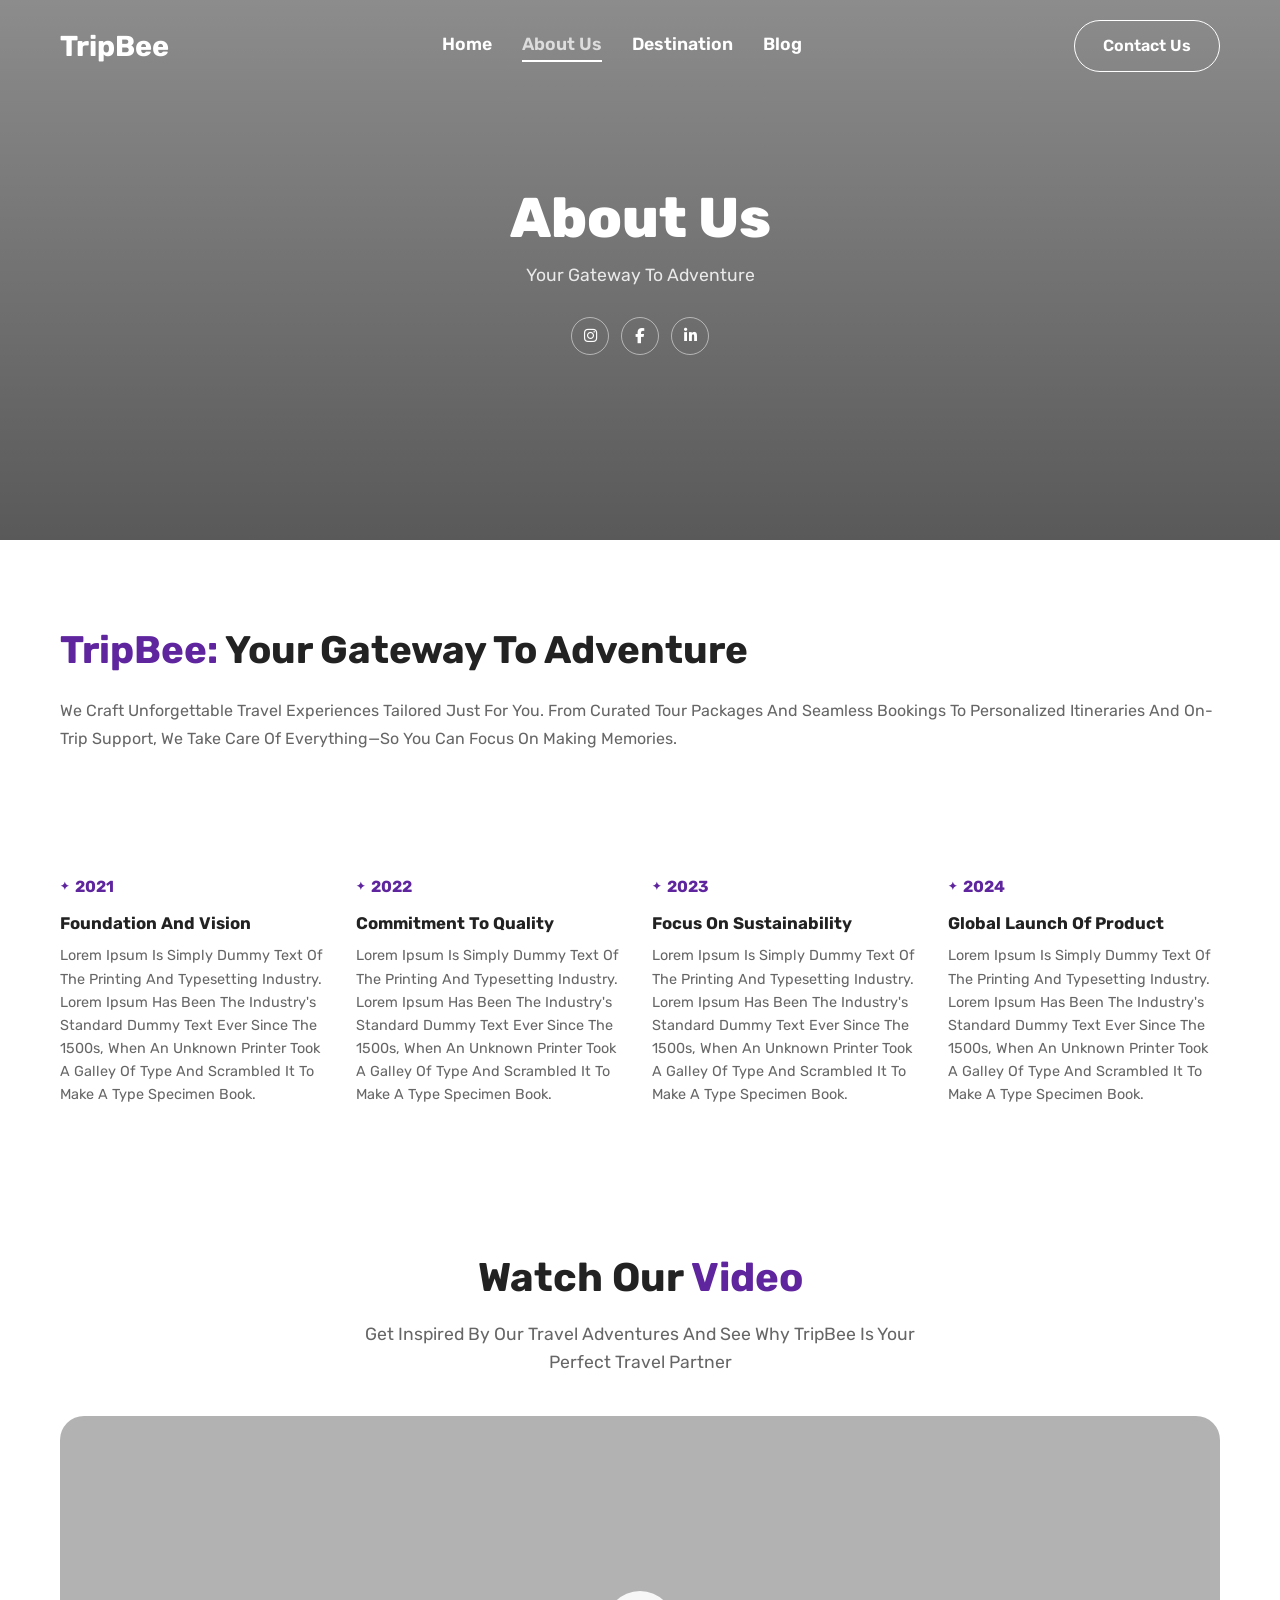
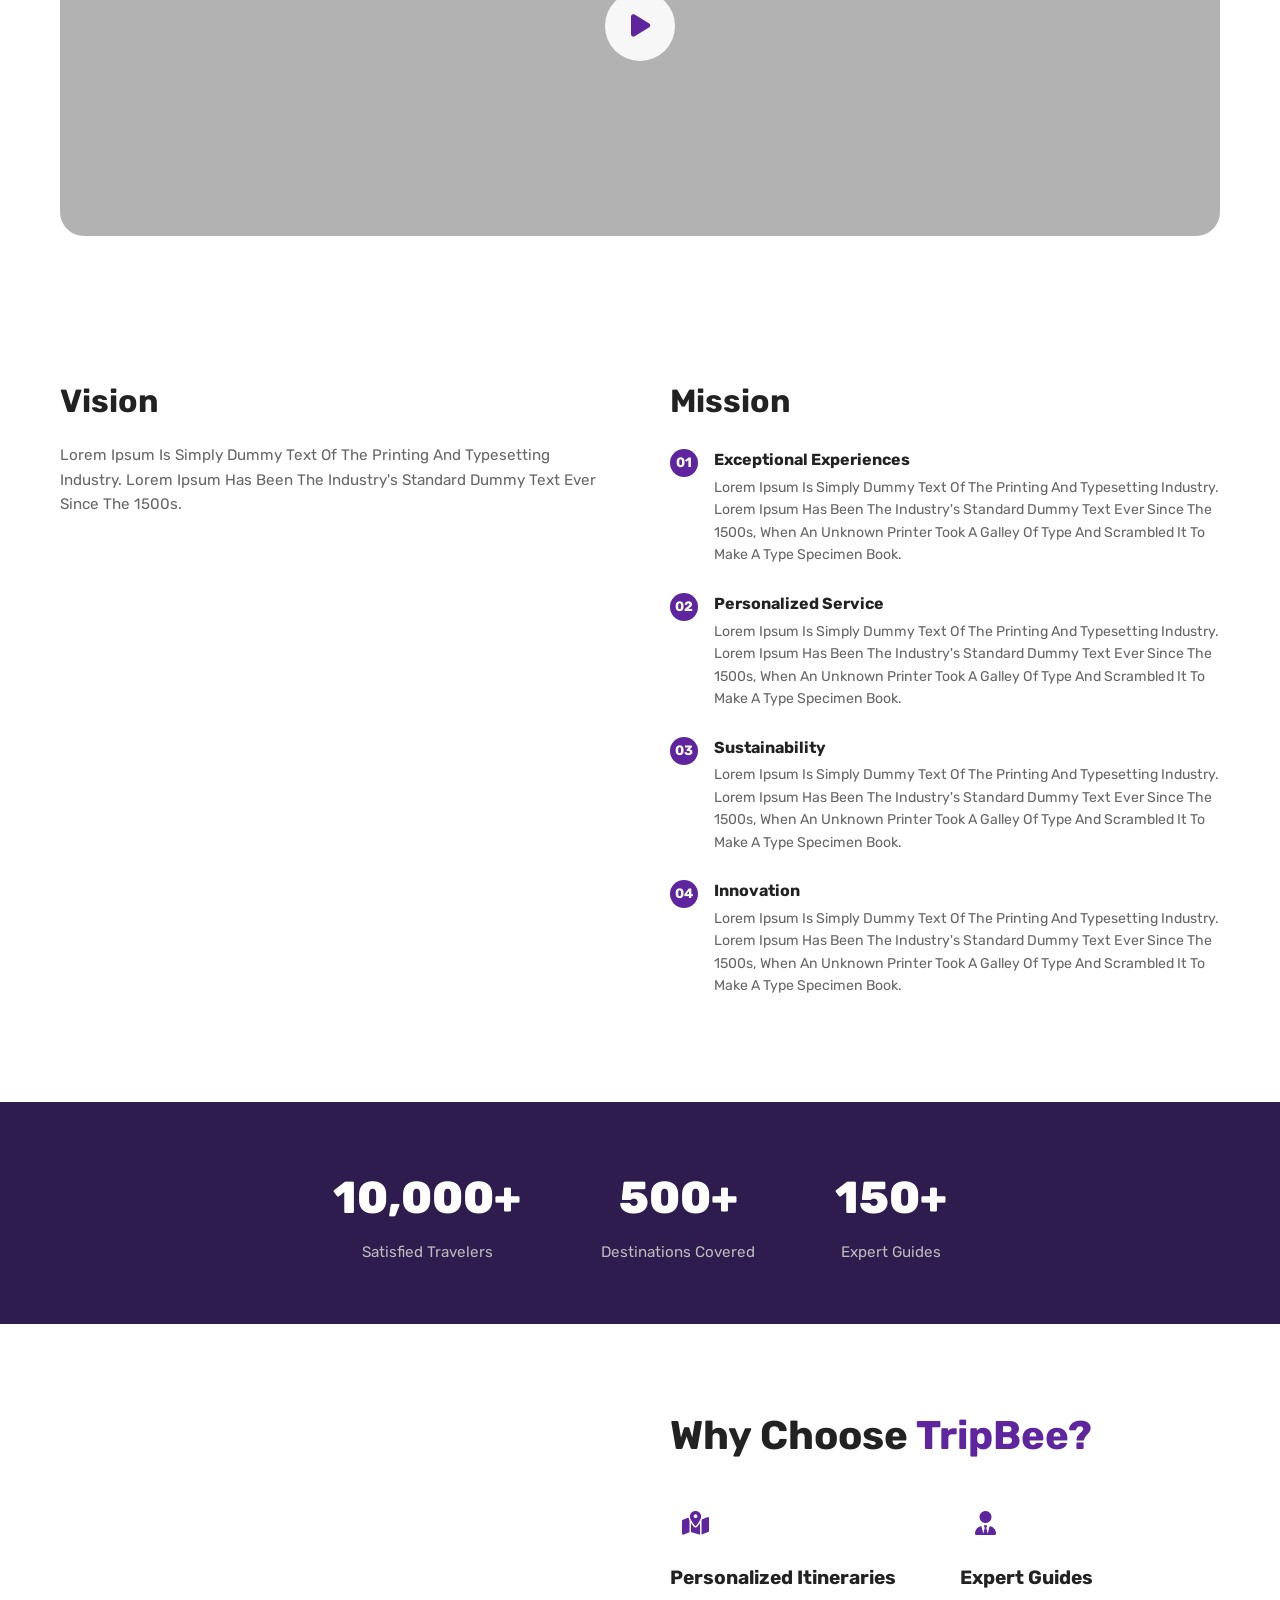
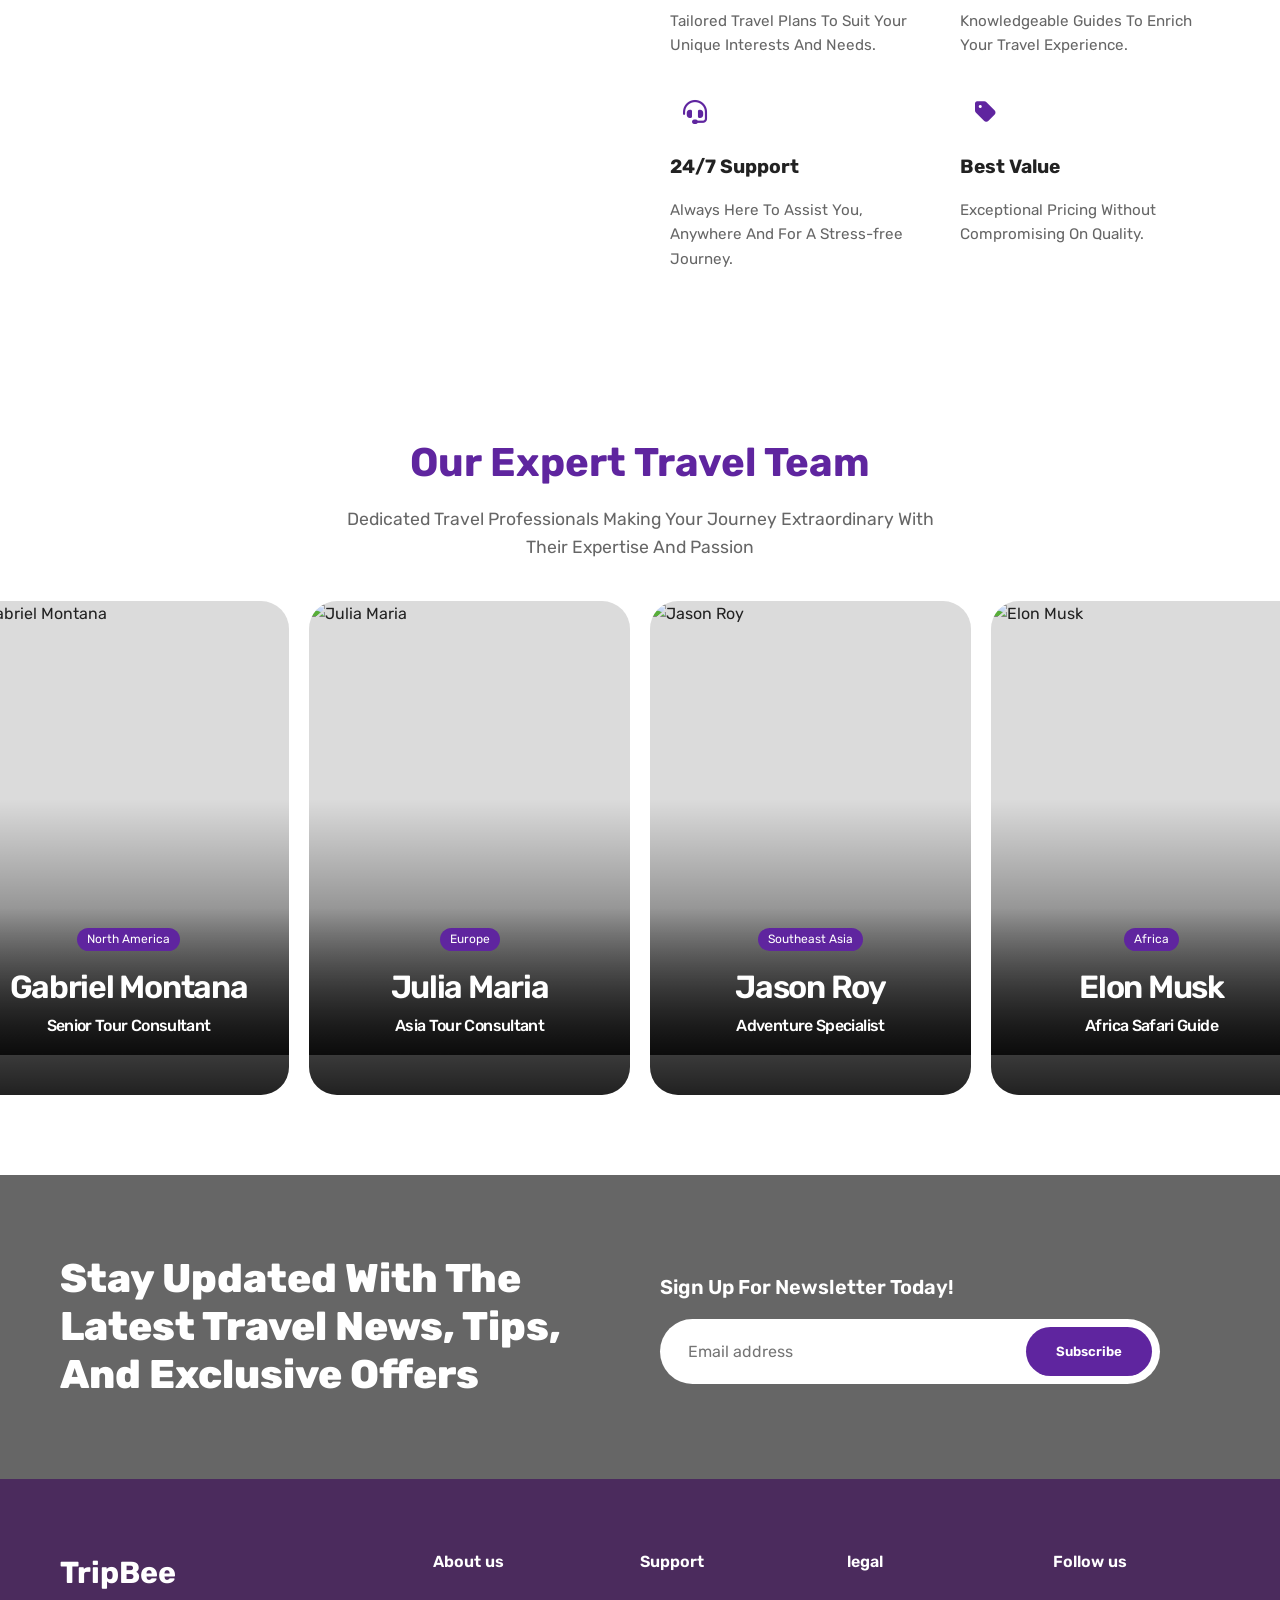
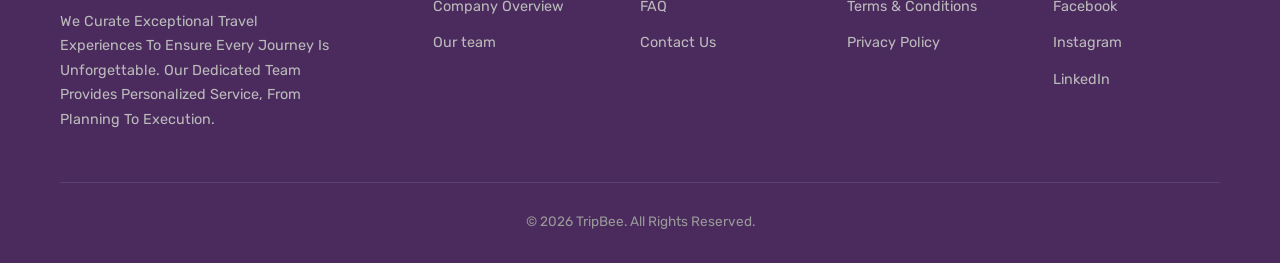
==== About.html @ 68df9c12 "First Commit" ====
<!DOCTYPE html>
<html lang="en">

<head>
    <meta charset="UTF-8" />
    <meta name="viewport" content="width=device-width, initial-scale=1.0" />
    <title>TripBee – About Us</title>
    <link rel="preconnect" href="https://fonts.googleapis.com" />
    <link href="https://fonts.googleapis.com/css2?family=Rubik:wght@300;400;500;600;700;800;900&display=swap"
        rel="stylesheet" />
    <link rel="stylesheet" href="https://cdnjs.cloudflare.com/ajax/libs/font-awesome/6.5.0/css/all.min.css" />
    <link rel="stylesheet" href="style.css" />
</head>

<body class="page-about">

    <!-- HEADER -->
    <header>
        <div class="container">
            <div class="logo">TripBee</div>
            <nav class="nav-links">
                <a href="./index.html">Home</a>
                <a href="./About.html" class="active">About Us</a>
                <a href="#">Destination</a>
                <a href="./Blog.html">Blog</a>
            </nav>
            <a href="#" class="btn btn-outline">Contact Us</a>
        </div>
    </header>

    <!-- HERO -->
    <section class="hero">
        <h1>About Us</h1>
        <p>Your Gateway To Adventure</p>
        <div class="social-icons">
            <div class="social-icon"><i class="fab fa-instagram"></i></div>
            <div class="social-icon"><i class="fab fa-facebook-f"></i></div>
            <div class="social-icon"><i class="fab fa-linkedin-in"></i></div>
        </div>
    </section>

    <!-- GATEWAY / INTRO -->
    <section class="gateway">
        <div class="container">
            <div class="gateway-left">
                <h2><span>TripBee:</span> Your Gateway To Adventure</h2>
                <p>We Craft Unforgettable Travel Experiences Tailored Just For You. From Curated Tour Packages And
                    Seamless Bookings To Personalized Itineraries And On-Trip Support, We Take Care Of Everything—So You
                    Can Focus On Making Memories.</p>
            </div>
        </div>
    </section>

    <!-- TIMELINE -->
    <section class="timeline">
        <div class="container">
            <div class="timeline-grid">
                <div class="timeline-item">
                    <div class="timeline-year">2021</div>
                    <h4>Foundation And Vision</h4>
                    <p>Lorem Ipsum Is Simply Dummy Text Of The Printing And Typesetting Industry. Lorem Ipsum Has Been
                        The Industry's Standard Dummy Text Ever Since The 1500s, When An Unknown Printer Took A Galley
                        Of Type And Scrambled It To Make A Type Specimen Book.</p>
                </div>
                <div class="timeline-item">
                    <div class="timeline-year">2022</div>
                    <h4>Commitment To Quality</h4>
                    <p>Lorem Ipsum Is Simply Dummy Text Of The Printing And Typesetting Industry. Lorem Ipsum Has Been
                        The Industry's Standard Dummy Text Ever Since The 1500s, When An Unknown Printer Took A Galley
                        Of Type And Scrambled It To Make A Type Specimen Book.</p>
                </div>
                <div class="timeline-item">
                    <div class="timeline-year">2023</div>
                    <h4>Focus On Sustainability</h4>
                    <p>Lorem Ipsum Is Simply Dummy Text Of The Printing And Typesetting Industry. Lorem Ipsum Has Been
                        The Industry's Standard Dummy Text Ever Since The 1500s, When An Unknown Printer Took A Galley
                        Of Type And Scrambled It To Make A Type Specimen Book.</p>
                </div>
                <div class="timeline-item">
                    <div class="timeline-year">2024</div>
                    <h4>Global Launch Of Product</h4>
                    <p>Lorem Ipsum Is Simply Dummy Text Of The Printing And Typesetting Industry. Lorem Ipsum Has Been
                        The Industry's Standard Dummy Text Ever Since The 1500s, When An Unknown Printer Took A Galley
                        Of Type And Scrambled It To Make A Type Specimen Book.</p>
                </div>
            </div>
        </div>
    </section>

    <!-- VIDEO -->
    <section class="video-section">
        <div class="container">
            <h2 class="section-title text-center">Watch Our <span>Video</span></h2>
            <p class="section-subtitle text-center">Get Inspired By Our Travel Adventures And See Why TripBee Is Your
                Perfect Travel Partner</p>
            <div class="video-wrapper">
                <div class="video-overlay">
                    <div class="play-btn"><i class="fas fa-play"></i></div>
                </div>
            </div>
        </div>
    </section>

    <!-- VISION & MISSION -->
    <section class="vision-mission">
        <div class="container">
            <div class="vision-col">
                <h2>Vision</h2>
                <p>Lorem Ipsum Is Simply Dummy Text Of The Printing And Typesetting Industry. Lorem Ipsum Has Been The
                    Industry's Standard Dummy Text Ever Since The 1500s.</p>
                <div class="vision-img"></div>
            </div>
            <div class="mission-col">
                <h2>Mission</h2>
                <div class="mission-item">
                    <div class="mission-num">01</div>
                    <div class="mission-text">
                        <h4>Exceptional Experiences</h4>
                        <p>Lorem Ipsum Is Simply Dummy Text Of The Printing And Typesetting Industry. Lorem Ipsum Has
                            Been The Industry's Standard Dummy Text Ever Since The 1500s, When An Unknown Printer Took A
                            Galley Of Type And Scrambled It To Make A Type Specimen Book.</p>
                    </div>
                </div>
                <div class="mission-item">
                    <div class="mission-num">02</div>
                    <div class="mission-text">
                        <h4>Personalized Service</h4>
                        <p>Lorem Ipsum Is Simply Dummy Text Of The Printing And Typesetting Industry. Lorem Ipsum Has
                            Been The Industry's Standard Dummy Text Ever Since The 1500s, When An Unknown Printer Took A
                            Galley Of Type And Scrambled It To Make A Type Specimen Book.</p>
                    </div>
                </div>
                <div class="mission-item">
                    <div class="mission-num">03</div>
                    <div class="mission-text">
                        <h4>Sustainability</h4>
                        <p>Lorem Ipsum Is Simply Dummy Text Of The Printing And Typesetting Industry. Lorem Ipsum Has
                            Been The Industry's Standard Dummy Text Ever Since The 1500s, When An Unknown Printer Took A
                            Galley Of Type And Scrambled It To Make A Type Specimen Book.</p>
                    </div>
                </div>
                <div class="mission-item">
                    <div class="mission-num">04</div>
                    <div class="mission-text">
                        <h4>Innovation</h4>
                        <p>Lorem Ipsum Is Simply Dummy Text Of The Printing And Typesetting Industry. Lorem Ipsum Has
                            Been The Industry's Standard Dummy Text Ever Since The 1500s, When An Unknown Printer Took A
                            Galley Of Type And Scrambled It To Make A Type Specimen Book.</p>
                    </div>
                </div>
            </div>
        </div>
    </section>

    <!-- STATS BANNER -->
    <section class="stats-banner">
        <div class="container">
            <div class="stat-item">
                <h3>10,000+</h3>
                <p>Satisfied Travelers</p>
            </div>
            <div class="stat-item">
                <h3>500+</h3>
                <p>Destinations Covered</p>
            </div>
            <div class="stat-item">
                <h3>150+</h3>
                <p>Expert Guides</p>
            </div>
        </div>
    </section>

    <!-- WHY CHOOSE -->
    <section class="why-choose">
        <div class="container">
            <div class="why-img-wrap">
                <div class="why-img"></div>
            </div>
            <div class="why-content">
                <h2>Why Choose <span>TripBee?</span></h2>
                <div class="features-grid">
                    <div class="feature-item">
                        <div class="feature-icon"><i class="fas fa-map-marked-alt"></i></div>
                        <h3>Personalized Itineraries</h3>
                        <p>Tailored Travel Plans To Suit Your Unique Interests And Needs.</p>
                    </div>
                    <div class="feature-item">
                        <div class="feature-icon"><i class="fas fa-user-tie"></i></div>
                        <h3>Expert Guides</h3>
                        <p>Knowledgeable Guides To Enrich Your Travel Experience.</p>
                    </div>
                    <div class="feature-item">
                        <div class="feature-icon"><i class="fas fa-headset"></i></div>
                        <h3>24/7 Support</h3>
                        <p>Always Here To Assist You, Anywhere And For A Stress-free Journey.</p>
                    </div>
                    <div class="feature-item">
                        <div class="feature-icon"><i class="fas fa-tag"></i></div>
                        <h3>Best Value</h3>
                        <p>Exceptional Pricing Without Compromising On Quality.</p>
                    </div>
                </div>
            </div>
        </div>
    </section>

    <!-- TEAM -->
    <section class="team">
        <div class="container">
            <h2 class="section-title text-center">Our Expert Travel Team</h2>
            <p class="section-subtitle text-center">Dedicated Travel Professionals Making Your Journey Extraordinary
                With Their Expertise And Passion</p>
            <div class="team-grid">
                <div class="team-member">
                    <img src="https://images.unsplash.com/photo-1500648767791-00dcc994a43e?w=400&h=500&fit=crop"
                        alt="Gabriel Montana" />
                    <div class="member-info">
                        <div class="member-tag">North America</div>
                        <h3>Gabriel Montana</h3>
                        <p>Senior Tour Consultant</p>
                    </div>
                </div>
                <div class="team-member">
                    <img src="https://images.unsplash.com/photo-1580489944761-15a19d654956?w=400&h=500&fit=crop"
                        alt="Julia Maria" />
                    <div class="member-info">
                        <div class="member-tag">Europe</div>
                        <h3>Julia Maria</h3>
                        <p>Asia Tour Consultant</p>
                    </div>
                </div>
                <div class="team-member">
                    <img src="https://images.unsplash.com/photo-1507003211169-0a1dd7228f2d?w=400&h=500&fit=crop"
                        alt="Jason Roy" />
                    <div class="member-info">
                        <div class="member-tag">Southeast Asia</div>
                        <h3>Jason Roy</h3>
                        <p>Adventure Specialist</p>
                    </div>
                </div>
                <div class="team-member">
                    <img src="https://images.unsplash.com/photo-1519085360753-af0119f7cbe7?w=400&h=500&fit=crop"
                        alt="Elon Musk" />
                    <div class="member-info">
                        <div class="member-tag">Africa</div>
                        <h3>Elon Musk</h3>
                        <p>Africa Safari Guide</p>
                    </div>
                </div>
            </div>
        </div>
    </section>

    <!-- NEWSLETTER -->
    <section class="newsletter">
        <div class="container">
            <h2>Stay Updated With The Latest Travel News, Tips, And Exclusive Offers</h2>
            <div class="newsletter-right">
                <p>Sign Up For Newsletter Today!</p>
                <div class="newsletter-form">
                    <input type="email" placeholder="Email address" />
                    <button>Subscribe</button>
                </div>
            </div>
        </div>
    </section>

    <!-- FOOTER -->
    <footer>
        <div class="container">
            <div class="footer-grid">
                <div class="footer-brand">
                    <h3>TripBee</h3>
                    <p>We Curate Exceptional Travel Experiences To Ensure Every Journey Is Unforgettable. Our Dedicated
                        Team Provides Personalized Service, From Planning To Execution.</p>
                </div>
                <div class="footer-col">
                    <h4>About us</h4>
                    <ul>
                        <li><a href="#">Company Overview</a></li>
                        <li><a href="#">Our team</a></li>
                    </ul>
                </div>
                <div class="footer-col">
                    <h4>Support</h4>
                    <ul>
                        <li><a href="#">FAQ</a></li>
                        <li><a href="#">Contact Us</a></li>
                    </ul>
                </div>
                <div class="footer-col">
                    <h4>legal</h4>
                    <ul>
                        <li><a href="#">Terms &amp; Conditions</a></li>
                        <li><a href="#">Privacy Policy</a></li>
                    </ul>
                </div>
                <div class="footer-col">
                    <h4>Follow us</h4>
                    <ul>
                        <li><a href="#">Facebook</a></li>
                        <li><a href="#">Instagram</a></li>
                        <li><a href="#">LinkedIn</a></li>
                    </ul>
                </div>
            </div>
            <div class="footer-bottom">
                <p>&copy; 2026 TripBee. All Rights Reserved.</p>
            </div>
        </div>
    </footer>

</body>

</html>
---- style.css ----
@import url('https://fonts.googleapis.com/css2?family=Rubik:wght@300;400;500;600;700;800;900&display=swap');

:root {
  --primary: #5f259f;
  --primary-hover: #4a1c7c;
  --dark-bg: #2d1c4d;
  --text-dark: #222222;
  --text-light: #666666;
  --white: #ffffff;
  --light-gray: #f4f4f4;
  --border-color: #e0e0e0;
  --border-radius-sm: 8px;
  --border-radius-md: 16px;
  --border-radius-lg: 24px;
}

* {
  margin: 0;
  padding: 0;
  box-sizing: border-box;
  font-family: 'Rubik', sans-serif;
}

body {
  color: var(--text-dark);
  line-height: 1.6;
  overflow-x: hidden;
}

a {
  text-decoration: none;
  color: inherit;
}

ul {
  list-style: none;
}

/* ── UTILITIES ── */
.container {
  max-width: 1200px;
  margin: 0 auto;
  padding: 0 20px;
}

.text-center {
  text-align: center;
}

.text-left {
  text-align: left;
}

.section-title {
  font-size: 2.5rem;
  font-weight: 700;
  margin-bottom: 10px;
  color: var(--primary);
}

.section-title span {
  color: var(--primary);
}

.section-subtitle {
  color: var(--text-light);
  max-width: 600px;
  margin: 0 auto 40px auto;
  font-size: 1.1rem;
}

.btn {
  display: inline-block;
  padding: 12px 28px;
  border-radius: 30px;
  font-weight: 600;
  cursor: pointer;
  transition: all 0.3s ease;
  border: none;
  font-size: 1rem;
}

.btn-primary {
  background-color: var(--primary);
  color: var(--white);
}

.btn-primary:hover {
  background-color: var(--primary-hover);
}

.btn-outline {
  background-color: transparent;
  color: var(--white);
  border: 1px solid var(--white);
}

.btn-outline:hover {
  background-color: var(--white);
  color: var(--text-dark);
}

.btn-outline-primary {
  background-color: transparent;
  color: var(--primary);
  border: 1px solid var(--primary);
}

.btn-outline-primary:hover {
  background-color: var(--primary);
  color: var(--white);
}

/* ── HEADER & NAV ── */
header {
  position: absolute;
  top: 0;
  left: 0;
  width: 100%;
  z-index: 100;
  padding: 20px 0;
}

header .container {
  display: flex;
  justify-content: space-between;
  align-items: center;
}

.logo {
  font-size: 1.8rem;
  font-weight: 700;
  color: var(--white);
}

.nav-links {
  display: flex;
  gap: 30px;
}

.nav-links a {
  color: var(--white);
  font-weight: 600;
  font-size: 1.1rem;
  transition: color 0.3s;
}

.nav-links a:hover,
.nav-links a.active {
  color: #ddd;
}

.nav-links a.active {
  border-bottom: 2px solid var(--white);
  padding-bottom: 2px;
}

.mobile-menu-btn {
  display: none;
  color: var(--white);
  font-size: 1.5rem;
  background: none;
  border: none;
  cursor: pointer;
}

/* ── HERO (shared base) ── */
.hero {
  height: 100vh;
  min-height: 600px;
  background: linear-gradient(rgba(0, 0, 0, 0.4), rgba(0, 0, 0, 0.6)), url('assets/images/home/1.png') center/cover no-repeat;
  display: flex;
  flex-direction: column;
  justify-content: center;
  align-items: center;
  text-align: center;
  color: var(--white);
  padding: 0 20px;
}

.hero h1 {
  font-size: 4rem;
  font-weight: 800;
  margin-bottom: 20px;
  line-height: 1.2;
  max-width: 800px;
  text-transform: capitalize;
}

.hero p {
  font-size: 1.2rem;
  margin-bottom: 40px;
  max-width: 700px;
  opacity: 0.9;
}

/* Hero – About page override */
body.page-about .hero {
  height: 60vh;
  min-height: 420px;
  background: linear-gradient(rgba(0, 0, 0, .45), rgba(0, 0, 0, .65)),
    url('https://images.unsplash.com/photo-1506905925346-21bda4d32df4?w=1600') center/cover no-repeat;
}

body.page-about .hero h1 {
  font-size: 3.5rem;
  margin-bottom: 8px;
}

body.page-about .hero p {
  font-size: 1.1rem;
  opacity: .85;
  margin-bottom: 28px;
}

/* Hero – Blog page override */
body.page-blog .hero {
  height: 55vh;
  min-height: 380px;
  background: linear-gradient(rgba(0, 0, 0, .35), rgba(0, 0, 0, .55)),
    url('https://images.unsplash.com/photo-1501854140801-50d01698950b?w=1600') center/cover no-repeat;
}

body.page-blog .hero h1 {
  font-size: 3.2rem;
  margin-bottom: 14px;
  max-width: 700px;
}

/* ── SEARCH BAR (index) ── */
.search-bar {
  background: var(--white);
  padding: 10px;
  border-radius: 50px;
  display: flex;
  align-items: center;
  width: 100%;
  max-width: 700px;
  box-shadow: 0 10px 30px rgba(0, 0, 0, 0.2);
}

.search-input {
  flex: 1;
  border: none;
  padding: 15px 20px;
  font-size: 1.1rem;
  border-radius: 50px;
  outline: none;
  color: var(--text-dark);
}

.search-input::placeholder {
  color: #999;
}

.search-btn {
  background-color: var(--white);
  color: var(--primary);
  border: none;
  padding: 15px 30px;
  border-radius: 50px;
  font-size: 1.1rem;
  font-weight: 600;
  cursor: pointer;
  transition: background 0.3s;
}

.search-btn:hover {
  background-color: var(--primary-hover);
}

/* ── SOCIAL ICONS ── */
.social-icons {
  margin-top: 50px;
  display: flex;
  gap: 15px;
  align-items: center;
  justify-content: center;
}

body.page-about .social-icons {
  margin-top: 0;
  gap: 12px;
}

.social-icon {
  width: 40px;
  height: 40px;
  border-radius: 50%;
  border: 1px solid rgba(255, 255, 255, 0.5);
  display: flex;
  align-items: center;
  justify-content: center;
  color: var(--white);
  transition: all 0.3s;
  cursor: pointer;
}

body.page-about .social-icon {
  width: 38px;
  height: 38px;
  font-size: .95rem;
}

.social-icon:hover {
  background: var(--white);
  color: var(--text-dark);
}

/* ── HERO BREADCRUMB (blog) ── */
.hero-breadcrumb {
  display: flex;
  gap: 8px;
  align-items: center;
  font-size: .95rem;
  opacity: .85;
}

.hero-breadcrumb span {
  opacity: .6;
}

/* ── INTRO SECTION (index) ── */
.intro {
  padding: 80px 0;
}

.intro .container {
  display: flex;
  align-items: center;
  gap: 60px;
}

.intro-content {
  flex: 1;
}

.intro-content h2 {
  font-size: 2.8rem;
  line-height: 1.2;
  margin-bottom: 20px;
  color: var(--text-dark);
}

.intro-content h2 span {
  color: var(--primary);
}

.intro-content p {
  color: var(--text-light);
  margin-bottom: 40px;
  font-size: 1.1rem;
}

.stats {
  display: flex;
  gap: 40px;
}

.intro-images {
  flex: 1;
  display: grid;
  grid-template-columns: 1fr 1fr;
  grid-template-rows: auto auto;
  gap: 20px;
}

.img-large {
  grid-column: 1 / -1;
  height: 250px;
  border-radius: var(--border-radius-md);
  object-fit: cover;
  width: 100%;
}

.img-small {
  height: 150px;
  border-radius: var(--border-radius-md);
  object-fit: cover;
  width: 100%;
}

/* ── GATEWAY / INTRO (about) ── */
.gateway {
  padding: 80px 0;
}

.gateway .container {
  display: flex;
  align-items: flex-start;
  gap: 60px;
}

.gateway-left {
  flex: 1;
}

.gateway-left h2 {
  font-size: 2.4rem;
  font-weight: 700;
  margin-bottom: 16px;
  color: var(--text-dark);
}

.gateway-left h2 span {
  color: var(--primary);
}

.gateway-left p {
  color: var(--text-light);
  font-size: 1rem;
  line-height: 1.7;
}

/* ── TIMELINE (about) ── */
.timeline {
  padding: 40px 0 80px;
}

.timeline-grid {
  display: grid;
  grid-template-columns: repeat(4, 1fr);
  gap: 24px;
  margin-top: 0;
}

.timeline-item {
  position: relative;
}

.timeline-year {
  display: inline-flex;
  align-items: center;
  gap: 6px;
  color: var(--primary);
  font-weight: 700;
  font-size: 1rem;
  margin-bottom: 10px;
}

.timeline-year::before {
  content: '✦';
  font-size: .7rem;
}

.timeline-item h4 {
  font-size: 1.05rem;
  font-weight: 700;
  margin-bottom: 8px;
  color: var(--text-dark);
}

.timeline-item p {
  font-size: .9rem;
  color: var(--text-light);
  line-height: 1.6;
}

/* ── VIDEO SECTION (about) ── */
.video-section {
  padding: 60px 0;
  background: var(--white);
}

.video-section .section-title {
  color: var(--text-dark);
  text-align: center;
}

.video-section .section-title span {
  color: var(--primary);
}

.video-wrapper {
  position: relative;
  margin-top: 30px;
  border-radius: var(--border-radius-lg);
  overflow: hidden;
  height: 420px;
  background: url('https://images.unsplash.com/photo-1501854140801-50d01698950b?w=1400') center/cover no-repeat;
}

.video-overlay {
  position: absolute;
  inset: 0;
  background: rgba(0, 0, 0, .3);
  display: flex;
  align-items: center;
  justify-content: center;
}

.play-btn {
  width: 70px;
  height: 70px;
  border-radius: 50%;
  background: rgba(255, 255, 255, .9);
  display: flex;
  align-items: center;
  justify-content: center;
  font-size: 1.6rem;
  color: var(--primary);
  cursor: pointer;
  transition: transform .3s;
}

.play-btn:hover {
  transform: scale(1.1);
}

/* ── VISION & MISSION (about) ── */
.vision-mission {
  padding: 80px 0;
}

.vision-mission .container {
  display: flex;
  gap: 60px;
  align-items: flex-start;
}

.vision-col {
  flex: 1;
}

.vision-col h2 {
  font-size: 2rem;
  font-weight: 700;
  margin-bottom: 16px;
  color: var(--text-dark);
}

.vision-col p {
  color: var(--text-light);
  font-size: .95rem;
  margin-bottom: 30px;
}

.vision-img {
  width: 100%;
  height: 280px;
  object-fit: cover;
  border-radius: var(--border-radius-md);
  background: url('https://images.unsplash.com/photo-1464822759023-fed622ff2c3b?w=800') center/cover;
}

.mission-col {
  flex: 1;
}

.mission-col h2 {
  font-size: 2rem;
  font-weight: 700;
  margin-bottom: 20px;
  color: var(--text-dark);
}

.mission-item {
  display: flex;
  gap: 16px;
  margin-bottom: 24px;
  align-items: flex-start;
}

.mission-num {
  min-width: 28px;
  height: 28px;
  border-radius: 50%;
  background: var(--primary);
  color: var(--white);
  font-size: .85rem;
  font-weight: 700;
  display: flex;
  align-items: center;
  justify-content: center;
  margin-top: 2px;
}

.mission-text h4 {
  font-size: 1rem;
  font-weight: 700;
  margin-bottom: 4px;
  color: var(--text-dark);
}

.mission-text p {
  font-size: .88rem;
  color: var(--text-light);
  line-height: 1.6;
}

/* ── STATS BANNER (about) ── */
.stats-banner {
  background: var(--dark-bg);
  padding: 60px 0;
}

.stats-banner .container {
  display: flex;
  justify-content: center;
  gap: 80px;
}

.stats-banner .stat-item {
  text-align: center;
}

.stats-banner .stat-item h3 {
  font-size: 2.8rem;
  font-weight: 800;
  color: var(--white);
  margin-bottom: 6px;
}

.stats-banner .stat-item p {
  color: #bbb;
  font-size: .95rem;
}

/* ── STAT ITEM (index intro) ── */
.stat-item h3 {
  font-size: 2.2rem;
  font-weight: 800;
  color: var(--text-dark);
  margin-bottom: 5px;
}

.stat-item p {
  color: var(--text-light);
  font-size: 0.95rem;
  margin: 0;
}

/* ── DIVERSE TOURS CAROUSEL (index) ── */
.diverse-tours {
  padding: 80px 0;
  background-color: var(--white);
}

.tours-header {
  text-align: center;
  margin-bottom: 40px;
  position: relative;
}

.carousel-controls {
  display: flex;
  justify-content: center;
  gap: 15px;
  margin-bottom: 40px;
}

.control-btn {
  width: 75px;
  height: 46px;
  border-radius: 30px;
  border: 1px solid var(--primary);
  background: transparent;
  color: var(--primary);
  display: flex;
  align-items: center;
  justify-content: center;
  cursor: pointer;
  transition: all 0.3s;
  font-size: 1.1rem;
}

.control-btn.active,
.control-btn:hover {
  background: rgba(95, 37, 159, 0.9);
  border-color: rgba(95, 37, 159, 0.9);
  color: var(--white);
}

.tours-grid {
  display: grid;
  grid-template-columns: repeat(4, 1fr);
  gap: 20px;
}

.tour-card-tall {
  position: relative;
  height: 420px;
  border-radius: 24px;
  overflow: hidden;
  cursor: pointer;
  transition: transform 0.4s ease, box-shadow 0.4s ease;
}

.tour-card-tall:hover {
  transform: translateY(-8px);
  box-shadow: 0 16px 32px rgba(0, 0, 0, 0.15);
}

.tour-card-tall>img {
  width: 100%;
  height: 100%;
  object-fit: cover;
  transition: transform 0.6s ease;
}

.tour-card-tall:hover>img {
  transform: scale(1.06);
}

.tour-card-overlay {
  position: absolute;
  bottom: 0;
  left: 0;
  width: 100%;
  padding: 60px 20px 25px;
  background: linear-gradient(transparent, rgba(0, 0, 0, 0.85));
  color: var(--white);
  text-align: center;
  display: flex;
  flex-direction: column;
  align-items: center;
}

.tour-card-overlay h3 {
  font-size: 2rem;
  font-weight: 700;
  margin-bottom: 5px;
  letter-spacing: -0.5px;
}

.tour-country {
  font-size: 0.95rem;
  color: #ebebeb;
  margin-bottom: 12px;
  display: flex;
  align-items: center;
  justify-content: center;
  gap: 8px;
}

.flag-icon {
  width: 24px;
  height: 24px;
  border-radius: 50%;
  object-fit: cover;
}

.tour-stats {
  font-size: 0.85rem;
  color: #ffffff;
  font-weight: 500;
}

.tour-btn {
  background: var(--white);
  color: var(--primary);
  border: none;
  padding: 10px 24px;
  border-radius: 30px;
  font-size: 0.9rem;
  font-weight: 700;
  cursor: pointer;
  transition: 0.3s;
  box-shadow: 0 4px 10px rgba(0, 0, 0, 0.2);
}

.tour-btn:hover {
  background: #f8f8f8;
  transform: translateY(-2px);
}

/* ── WHY CHOOSE ── */
.why-choose {
  padding: 80px 0;
}

.why-choose .container {
  display: flex;
  align-items: center;
  gap: 60px;
}

.why-img-wrap {
  flex: 1;
}

.why-img {
  flex: 1;
  width: 55%;
  height: 450px;
  border-radius: var(--border-radius-lg);
  object-fit: cover;
  display: block;
}

body.page-about .why-img {
  height: 460px;
  background: url('https://images.unsplash.com/photo-1506905925346-21bda4d32df4?w=800') center/cover;
}

.why-content {
  flex: 1;
}

.why-content h2 {
  font-size: 2.5rem;
  font-weight: 700;
  margin-bottom: 30px;
}

.why-content h2 span {
  color: var(--primary);
}

.features-grid {
  display: grid;
  grid-template-columns: 1fr 1fr;
  gap: 30px;
}

.feature-item {
  display: flex;
  flex-direction: column;
  gap: 15px;
}

.feature-icon {
  width: 50px;
  height: 50px;
  background-color: rgba(250, 250, 250, 0.1);
  color: var(--primary);
  border-radius: 12px;
  display: flex;
  align-items: center;
  justify-content: center;
  font-size: 1.5rem;
}

.feature-item h3 {
  font-size: 1.2rem;
  color: var(--text-dark);
}

.feature-item p {
  color: var(--text-light);
  font-size: 0.95rem;
}

/* ── POPULAR TOURS (index) ── */
.popular-bg {
  padding: 80px 0;
  background-color: var(--white);
}

.popular-bg .section-header {
  text-align: center;
  margin-bottom: 40px;
}

.popular-grid {
  display: grid;
  grid-template-columns: repeat(3, 1fr);
  gap: 30px;
  margin-top: 40px;
  max-width: 1200px;
  margin-left: auto;
  margin-right: auto;
  padding: 0 20px;
}

.popular-card {
  display: flex;
  flex-direction: column;
}

.popular-card img {
  height: 380px;
  width: 100%;
  object-fit: cover;
  border-radius: var(--border-radius-lg);
  margin-bottom: 20px;
}

.popular-info {
  display: flex;
  justify-content: space-between;
  align-items: flex-start;
  padding: 0 5px;
}

.popular-info-left {
  display: flex;
  flex-direction: column;
  gap: 6px;
  font-family: 'Manrope', sans-serif;
  font-style: normal;
}

.popular-name {

  font-weight: 300;
  font-size: 32px;
  line-height: 36px;
  display: flex;
  align-items: center;
  letter-spacing: -0.04em;
  text-transform: capitalize;
  color: #1C232D;
}

.popular-name strong {
  font-weight: 700;
}

.popular-meta {
  font-size: 1rem;
  color: #798897;
  margin-top: 5px;
}

.popular-info-right {
  display: flex;
  flex-direction: column;
  align-items: flex-end;
  gap: 2px;
}

.popular-from {
  font-size: 0.95rem;
  color: #798897;
}

.popular-price-amount {
  font-family: 'Manrope', sans-serif;
  font-size: 1.7rem;
  font-weight: 700;
  color: #1C232D;
  letter-spacing: -0.02em;
}

.text-right {
  text-align: right;
}

/* ── TEAM ── */
.team {
  padding: 80px 0;
  background: var(--white);
}

.team-grid {
  display: grid;
  grid-template-columns: repeat(4, 1fr);
  gap: 25px;
  margin-top: 40px;
}

.team-member {
  position: relative;
  border-radius: var(--border-radius-md);
  overflow: hidden;
  height: 350px;
}

.team-member img {
  width: 100%;
  height: 100%;
  object-fit: cover;
  display: block;
}

.member-info {
  position: absolute;
  bottom: 0;
  left: 0;
  width: 100%;
  padding: 20px;
  background: linear-gradient(transparent, rgba(0, 0, 0, 0.8));
  color: var(--white);
  text-align: center;
}

.member-info h3 {
  font-size: 1.2rem;
  margin-bottom: 5px;
}

.member-info p {
  color: #ccc;
  font-size: 0.9rem;
}

.member-tag {
  display: inline-block;
  background: var(--primary);
  color: var(--white);
  font-size: .75rem;
  padding: 2px 10px;
  border-radius: 20px;
  margin-bottom: 6px;
}

/* ── CTA BANNER (index) ── */
.cta-banner {
  background-color: #4B2B5D;
  padding: 80px 0;
  position: relative;
  overflow: hidden;
}

.cta-banner::before {
  content: '';
  position: absolute;
  top: 0;
  left: 0;
  width: 100%;
  height: 100%;
  background: url('https://upload.wikimedia.org/wikipedia/commons/8/80/World_map_-_low_resolution.svg') center/cover no-repeat;
  opacity: 8%;
}

.cta-content {
  position: relative;
  z-index: 1;
  text-align: center;
  color: var(--white);
  max-width: 700px;
  margin: 0 auto;
}

.cta-content h2 {
  font-size: 3rem;
  line-height: 1.2;
  margin-bottom: 20px;
}

.cta-content p {
  font-size: 1.1rem;
  margin-bottom: 30px;
  color: #ccc;
}

/* ── FAQ & CONTACT (index) ── */
.faq-contact {
  padding: 80px 0;
  background-color: #ffffff;
}

.faq-header {
  margin-bottom: 50px;
}

.faq-title {
  color: var(--primary);
  font-family: inherit;
  font-weight: 700;
  font-size: 32px;
  margin-bottom: 10px;
}

.faq-subtitle {
  color: #798897;
  font-size: 1rem;
}

.faq-contact .container {
  display: flex;
  gap: 60px;
  align-items: flex-start;
}

.faq-section {
  flex: 1.2;
}

.faq-list {
  display: flex;
  flex-direction: column;
  gap: 15px;
}

.faq-item {
  border: 1px solid #f0f0f0;
  border-radius: 12px;
  padding: 20px 25px;
  background: #ffffff;
  box-shadow: 0 4px 15px rgba(0, 0, 0, 0.02);
  transition: all 0.3s ease;
}

.faq-item.active {
  border: 1px solid var(--primary);
}

.faq-question {
  display: flex;
  justify-content: space-between;
  align-items: center;
  font-weight: 700;
  font-size: 1rem;
  color: var(--text-dark);
  cursor: pointer;
}

.faq-answer {
  margin-top: 15px;
  color: #798897;
  font-size: 0.95rem;
  line-height: 1.5;
}

.contact-section {
  flex: 0.8;
  background: var(--white);
  padding: 40px;
  border-radius: 12px;
  border: 1px solid var(--primary);
}

.contact-section h3 {
  margin-bottom: 30px;
  font-size: 1.4rem;
  text-align: center;
  font-weight: 700;
  color: var(--text-dark);
}

.form-group {
  margin-bottom: 20px;
}

.form-group label {
  display: block;
  font-size: 0.85rem;
  font-weight: 700;
  color: var(--text-dark);
  margin-bottom: 8px;
}

.form-group label .required {
  color: #E22A2A;
}

.form-group input,
.form-group textarea {
  width: 100%;
  padding: 12px 15px;
  border: 1px solid #e0e0e0;
  border-radius: 6px;
  font-size: 1rem;
  outline: none;
  font-family: inherit;
  transition: border-color 0.3s;
}

.form-group input:focus,
.form-group textarea:focus {
  border-color: var(--primary);
}

.form-group textarea {
  height: 100px;
  resize: vertical;
}

.form-submit {
  text-align: center;
  margin-top: 30px;
}

.btn-submit-outlined {
  background-color: transparent;
  color: var(--primary);
  border: 1px solid var(--primary);
  border-radius: 50px;
  padding: 10px 30px;
  font-size: 1rem;
  font-weight: 600;
  cursor: pointer;
  transition: 0.3s;
  display: inline-flex;
  align-items: center;
  gap: 8px;
}

.btn-submit-outlined:hover {
  background-color: rgba(95, 37, 159, 0.05);
}

/* ── EXPERT TEAM ── */
.team-grid {
  display: flex;
  justify-content: center;
  gap: 20px;
  flex-wrap: nowrap;
  margin-top: 40px;
}

.team-member {
  position: relative;
  width: 321px;
  height: 494px;
  background: #DBDBDB;
  border-radius: 28px;
  overflow: hidden;
  transition: transform 0.3s ease;
  flex-shrink: 0;
}

.team-member:hover {
  transform: translateY(-5px);
}

.team-member img {
  position: absolute;
  width: 100%;
  height: 100%;
  object-fit: cover;
}

/* Gradient overlay so text is readable */
.team-member::after {
  content: "";
  position: absolute;
  bottom: 0;
  left: 0;
  width: 100%;
  height: 60%;
  background: linear-gradient(to top, rgba(0, 0, 0, 0.85), transparent);
  z-index: 1;
}

.team-member .member-info {
  display: flex;
  flex-direction: column;
  justify-content: center;
  align-items: center;
  gap: 12px;
  position: absolute;
  width: 100%;
  bottom: 40px;
  z-index: 2;
}

.team-member h3 {
  font-family: 'Rubik', sans-serif;
  font-style: normal;
  font-weight: 600;
  font-size: 32px;
  line-height: 36px;
  text-align: center;
  letter-spacing: -0.04em;
  text-transform: capitalize;
  color: #FFFFFF;
  margin: 0;
}

.team-member p {
  font-family: 'Rubik', sans-serif;
  font-style: normal;
  font-weight: 500;
  font-size: 16px;
  line-height: 18px;
  text-align: center;
  letter-spacing: -0.04em;
  text-transform: capitalize;
  color: #FFFFFF;
  margin: 0;
}

.member-tags {
  display: flex;
  flex-direction: row;
  align-items: flex-start;
  gap: 10px;
  margin-top: 5px;
}

.member-tags span {
  display: flex;
  flex-direction: row;
  justify-content: center;
  align-items: center;
  padding: 8px 12px;
  background: #00000047;
  border-radius: 136px;
  font-family: 'Rubik', sans-serif;
  font-style: normal;
  font-weight: 500;
  font-size: 12px;
  line-height: 16px;
  letter-spacing: -0.04em;
  text-transform: capitalize;
  color: #FFFFFF;
}

/* ── BLOG GRID SECTION (blog) ── */
.blog-section {
  padding: 80px 0;
  background: var(--white);
}

.blog-grid {
  display: grid;
  grid-template-columns: repeat(3, 1fr);
  gap: 30px;
  margin-bottom: 40px;
}

.blog-card {
  background: var(--white);
  border-radius: var(--border-radius-md);
  overflow: hidden;
  box-shadow: 0 2px 12px rgba(0, 0, 0, .07);
  transition: transform .3s, box-shadow .3s;
}

.blog-card:hover {
  transform: translateY(-6px);
  box-shadow: 0 12px 30px rgba(0, 0, 0, .12);
}

.blog-img-wrap {
  position: relative;
  height: 220px;
  overflow: hidden;
}

.blog-img-wrap img {
  width: 100%;
  height: 100%;
  object-fit: cover;
  display: block;
  transition: transform .4s;
}

.blog-card:hover .blog-img-wrap img {
  transform: scale(1.05);
}

.blog-tags {
  position: absolute;
  top: 12px;
  left: 12px;
  display: flex;
  gap: 6px;
}

.tag {
  background: rgba(255, 255, 255, .9);
  color: var(--text-dark);
  font-size: .72rem;
  font-weight: 600;
  padding: 3px 10px;
  border-radius: 20px;
}

.tag.purple {
  background: var(--primary);
  color: var(--white);
}

.blog-bookmark {
  position: absolute;
  top: 12px;
  right: 12px;
  width: 32px;
  height: 32px;
  border-radius: 50%;
  background: rgba(255, 255, 255, .9);
  display: flex;
  align-items: center;
  justify-content: center;
  font-size: 1rem;
  color: var(--text-dark);
  cursor: pointer;
}

.blog-body {
  padding: 18px 18px 20px;
}

.blog-title {
  font-size: 1.15rem;
  font-weight: 700;
  margin-bottom: 10px;
  line-height: 1.3;
}

.blog-meta {
  display: flex;
  align-items: center;
  gap: 14px;
  margin-bottom: 12px;
  flex-wrap: wrap;
}

.blog-author {
  display: flex;
  align-items: center;
  gap: 6px;
  font-size: .82rem;
  font-weight: 600;
}

.author-avatar {
  width: 26px;
  height: 26px;
  border-radius: 50%;
  object-fit: cover;
}

.blog-date {
  font-size: .8rem;
  color: var(--text-light);
  display: flex;
  align-items: center;
  gap: 4px;
}

.blog-shares {
  font-size: .8rem;
  color: var(--text-light);
  display: flex;
  align-items: center;
  gap: 4px;
  margin-left: auto;
}

.blog-excerpt {
  font-size: .88rem;
  color: var(--text-light);
  line-height: 1.65;
  margin-bottom: 14px;
}

.view-post {
  display: inline-flex;
  align-items: center;
  gap: 6px;
  font-size: .9rem;
  font-weight: 700;
  color: var(--text-dark);
  border-bottom: 2px solid var(--text-dark);
  padding-bottom: 1px;
  transition: color .3s, border-color .3s;
}

.view-post:hover {
  color: var(--primary);
  border-color: var(--primary);
}

/* View all button (blog) */
.view-all-wrap {
  text-align: center;
  margin-top: 10px;
}

.btn-view-all {
  display: inline-flex;
  align-items: center;
  gap: 8px;
  background: var(--primary);
  color: var(--white);
  padding: 13px 32px;
  border-radius: 30px;
  font-weight: 600;
  font-size: .95rem;
  transition: background .3s;
}

.btn-view-all:hover {
  background: var(--primary-hover);
}

/* ── TOP DESTINATION (blog) ── */
.destinations {
  padding: 80px 0;
  background: var(--white);
}

.dest-grid {
  display: grid;
  grid-template-columns: repeat(3, 1fr);
  gap: 20px;
  margin-bottom: 40px;
}

.dest-card {
  position: relative;
  border-radius: var(--border-radius-md);
  overflow: hidden;
  height: 200px;
  cursor: pointer;
}

.dest-card img {
  width: 100%;
  height: 100%;
  object-fit: cover;
  display: block;
  transition: transform .4s;
}

.dest-card:hover img {
  transform: scale(1.07);
}

.dest-overlay {
  position: absolute;
  inset: 0;
  background: linear-gradient(transparent 40%, rgba(0, 0, 0, .65));
  display: flex;
  flex-direction: column;
  justify-content: flex-end;
  padding: 16px;
}

.dest-name {
  color: var(--white);
  font-size: 1.2rem;
  font-weight: 700;
  margin-bottom: 4px;
}

.dest-cities {
  display: flex;
  align-items: center;
  gap: 5px;
  color: rgba(255, 255, 255, .85);
  font-size: .8rem;
}

.dest-arrow {
  position: absolute;
  bottom: 14px;
  right: 14px;
  width: 32px;
  height: 32px;
  border-radius: 50%;
  background: rgba(255, 255, 255, .2);
  display: flex;
  align-items: center;
  justify-content: center;
  color: var(--white);
  font-size: 1rem;
  transition: background .3s;
}

.dest-card:hover .dest-arrow {
  background: var(--primary);
}

/* ── NEWSLETTER (shared) ── */
.newsletter {
  padding: 80px 0;
  background: linear-gradient(180deg, rgba(75, 43, 93, 0.2) 0%, #4B2B5D 92.6%), url('assets/images/home/15.png') center/cover no-repeat;
  color: var(--white);
}

body.page-about .newsletter {
  background: linear-gradient(rgba(0, 0, 0, .6), rgba(0, 0, 0, .6)),
    url('https://images.unsplash.com/photo-1488085061387-422e29b40080?w=1600') center/cover no-repeat;
}

body.page-blog .newsletter {
  background: linear-gradient(rgba(0, 0, 0, .6), rgba(0, 0, 0, .6)),
    url('https://images.unsplash.com/photo-1464822759023-fed622ff2c3b?w=1600') center/cover no-repeat;
}

.newsletter .container {
  display: flex;
  justify-content: space-between;
  align-items: center;
  gap: 40px;
}

.newsletter h2 {
  flex: 1;
  font-size: 2.5rem;
  line-height: 1.2;
  font-weight: 800;
}

.newsletter-right {
  flex: 1;
}

.newsletter-right p {
  font-size: 1.25rem;
  font-weight: 600;
  margin-bottom: 16px;
  color: #ffffff;
}

.newsletter-form {
  flex: 1;
  max-width: 500px;
  background: var(--white);
  padding: 8px;
  border-radius: 50px;
  display: flex;
}

.newsletter-form input {
  flex: 1;
  border: none;
  padding: 15px 20px;
  font-size: 1rem;
  outline: none;
  border-radius: 50px;
  color: var(--text-dark);
}

.newsletter-form button {
  background-color: var(--primary);
  color: var(--white);
  border: none;
  padding: 15px 30px;
  border-radius: 50px;
  font-weight: 600;
  cursor: pointer;
  transition: 0.3s;
}

.newsletter-form button:hover {
  background-color: var(--primary-hover);
}

/* ── FOOTER (shared) ── */
footer {
  background-color: #4B2B5D;
  color: var(--white);
  padding: 70px 0 30px;
}

.footer-grid {
  display: grid;
  grid-template-columns: 2fr 1fr 1fr 1fr 1fr;
  gap: 40px;
  margin-bottom: 50px;
}

.footer-brand h3 {
  font-size: 1.9rem;
  margin-bottom: 12px;
}

.footer-brand p {
  color: #bbb;
  font-size: .9rem;
  max-width: 280px;
  line-height: 1.7;
}

.footer-col h4 {
  font-size: 1rem;
  margin-bottom: 18px;
  font-weight: 600;
}

.footer-col ul {
  display: flex;
  flex-direction: column;
  gap: 11px;
}

.footer-col a {
  color: #bbb;
  font-size: .9rem;
  transition: color 0.3s;
}

.footer-col a:hover {
  color: var(--white);
}

.footer-bottom {
  text-align: center;
  padding-top: 28px;
  border-top: 1px solid rgba(255, 255, 255, 0.1);
  color: #999;
  font-size: 0.85rem;
}

/* ══════════════════════════════════════════
   RESPONSIVE
   ══════════════════════════════════════════ */

@media (max-width: 1024px) {
  .hero h1 {
    font-size: 3rem;
  }

  .tours-grid {
    grid-template-columns: repeat(2, 1fr);
  }

  .popular-grid {
    grid-template-columns: repeat(2, 1fr);
  }

  .team-grid {
    grid-template-columns: repeat(2, 1fr);
  }

  .timeline-grid {
    grid-template-columns: repeat(2, 1fr);
  }

  .blog-grid {
    grid-template-columns: repeat(2, 1fr);
  }

  .dest-grid {
    grid-template-columns: repeat(2, 1fr);
  }

  .newsletter .container {
    flex-direction: column;
    text-align: center;
  }

  .newsletter-form {
    max-width: 100%;
  }

  .footer-grid {
    grid-template-columns: 1fr 1fr;
  }

  .footer-brand {
    grid-column: 1 / -1;
  }
}

@media (max-width: 768px) {
  .nav-links {
    display: none;
  }

  .btn-outline.header-btn {
    display: none;
  }

  .mobile-menu-btn {
    display: block;
  }

  .intro .container,
  .why-choose .container,
  .faq-contact .container,
  .gateway .container,
  .vision-mission .container {
    flex-direction: column;
  }

  .stats {
    flex-direction: column;
    gap: 20px;
    text-align: center;
  }

  .stats-banner .container {
    gap: 40px;
    flex-wrap: wrap;
    justify-content: center;
  }

  .hero h1 {
    font-size: 2.5rem;
  }

  body.page-about .hero h1 {
    font-size: 2.4rem;
  }

  body.page-blog .hero h1 {
    font-size: 2.2rem;
  }

  .section-title {
    font-size: 2rem;
  }

  .cta-content h2 {
    font-size: 2.2rem;
  }

  .tours-grid,
  .popular-grid,
  .team-grid,
  .timeline-grid {
    grid-template-columns: 1fr;
  }

  .blog-grid,
  .dest-grid {
    grid-template-columns: 1fr;
  }

  .features-grid {
    grid-template-columns: 1fr;
  }

  .footer-grid {
    grid-template-columns: 1fr;
    text-align: center;
  }

  .footer-brand p {
    margin: 0 auto 20px;
  }
}
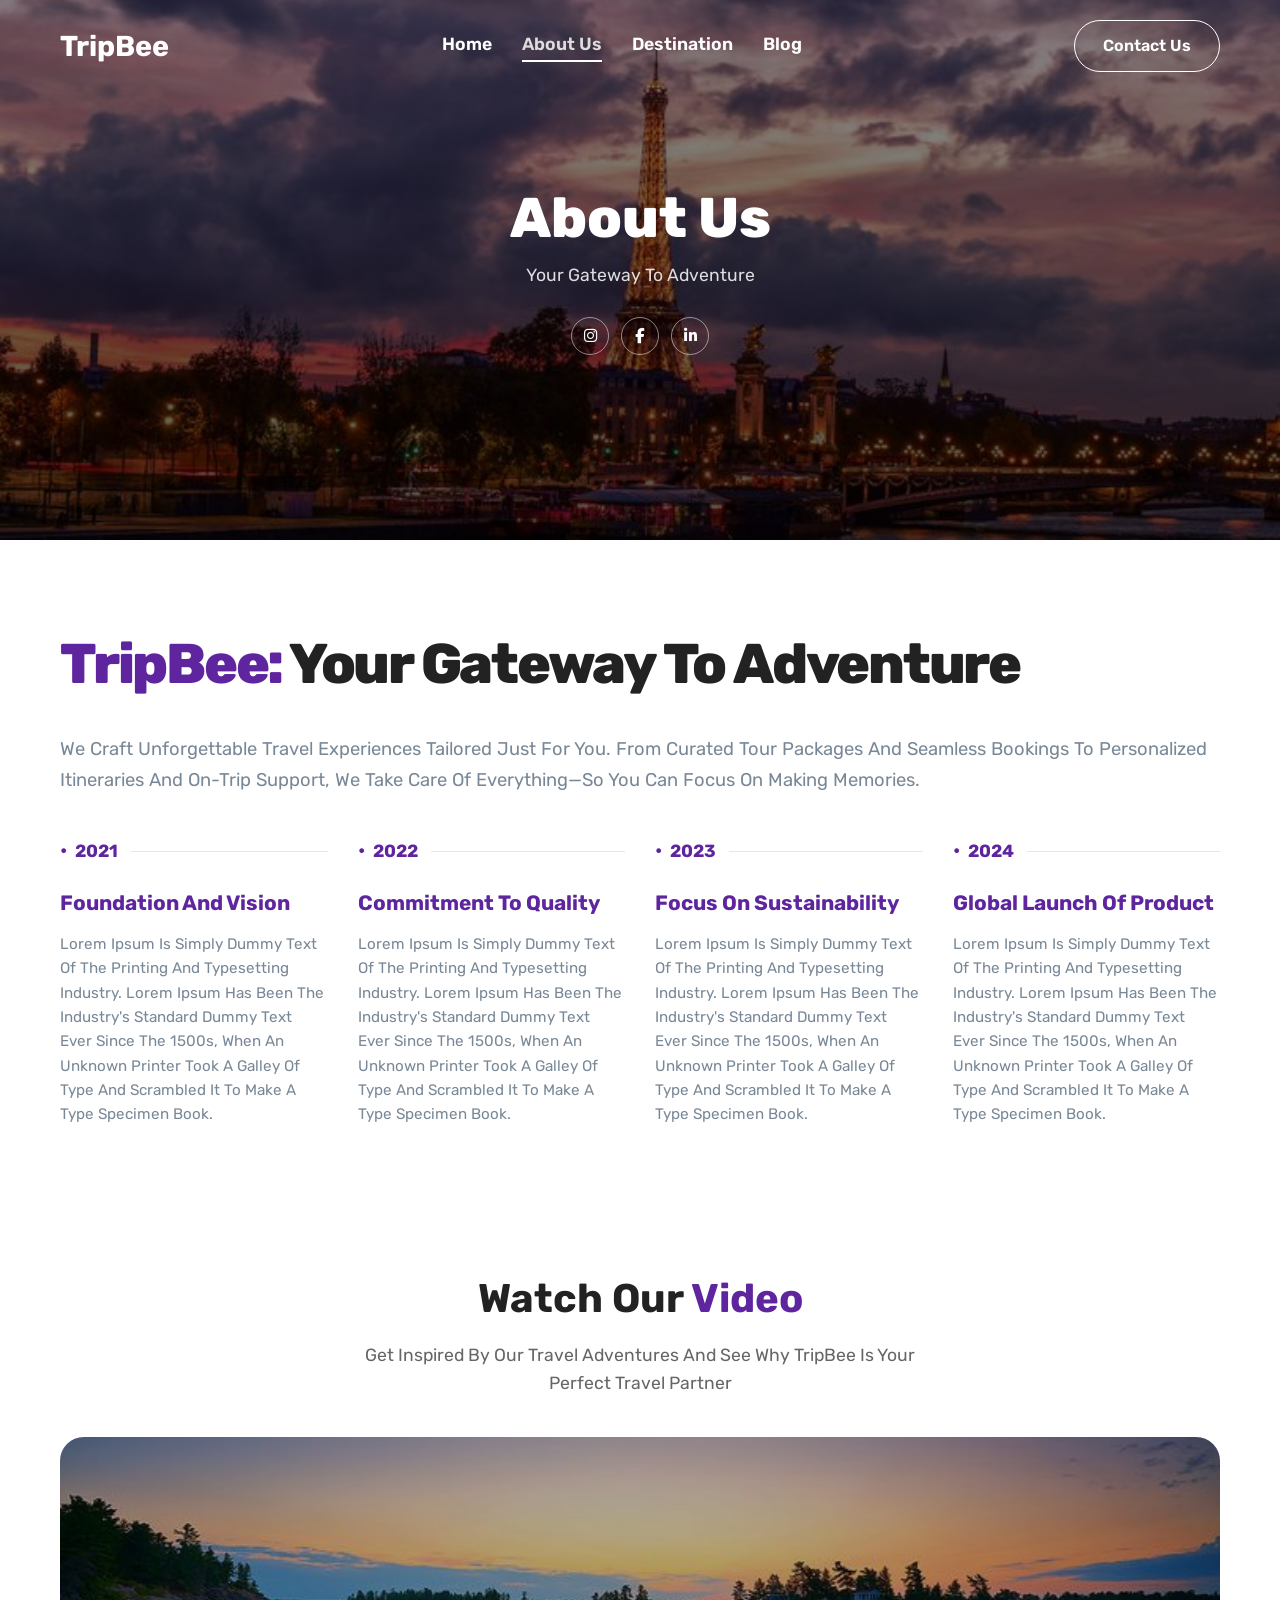
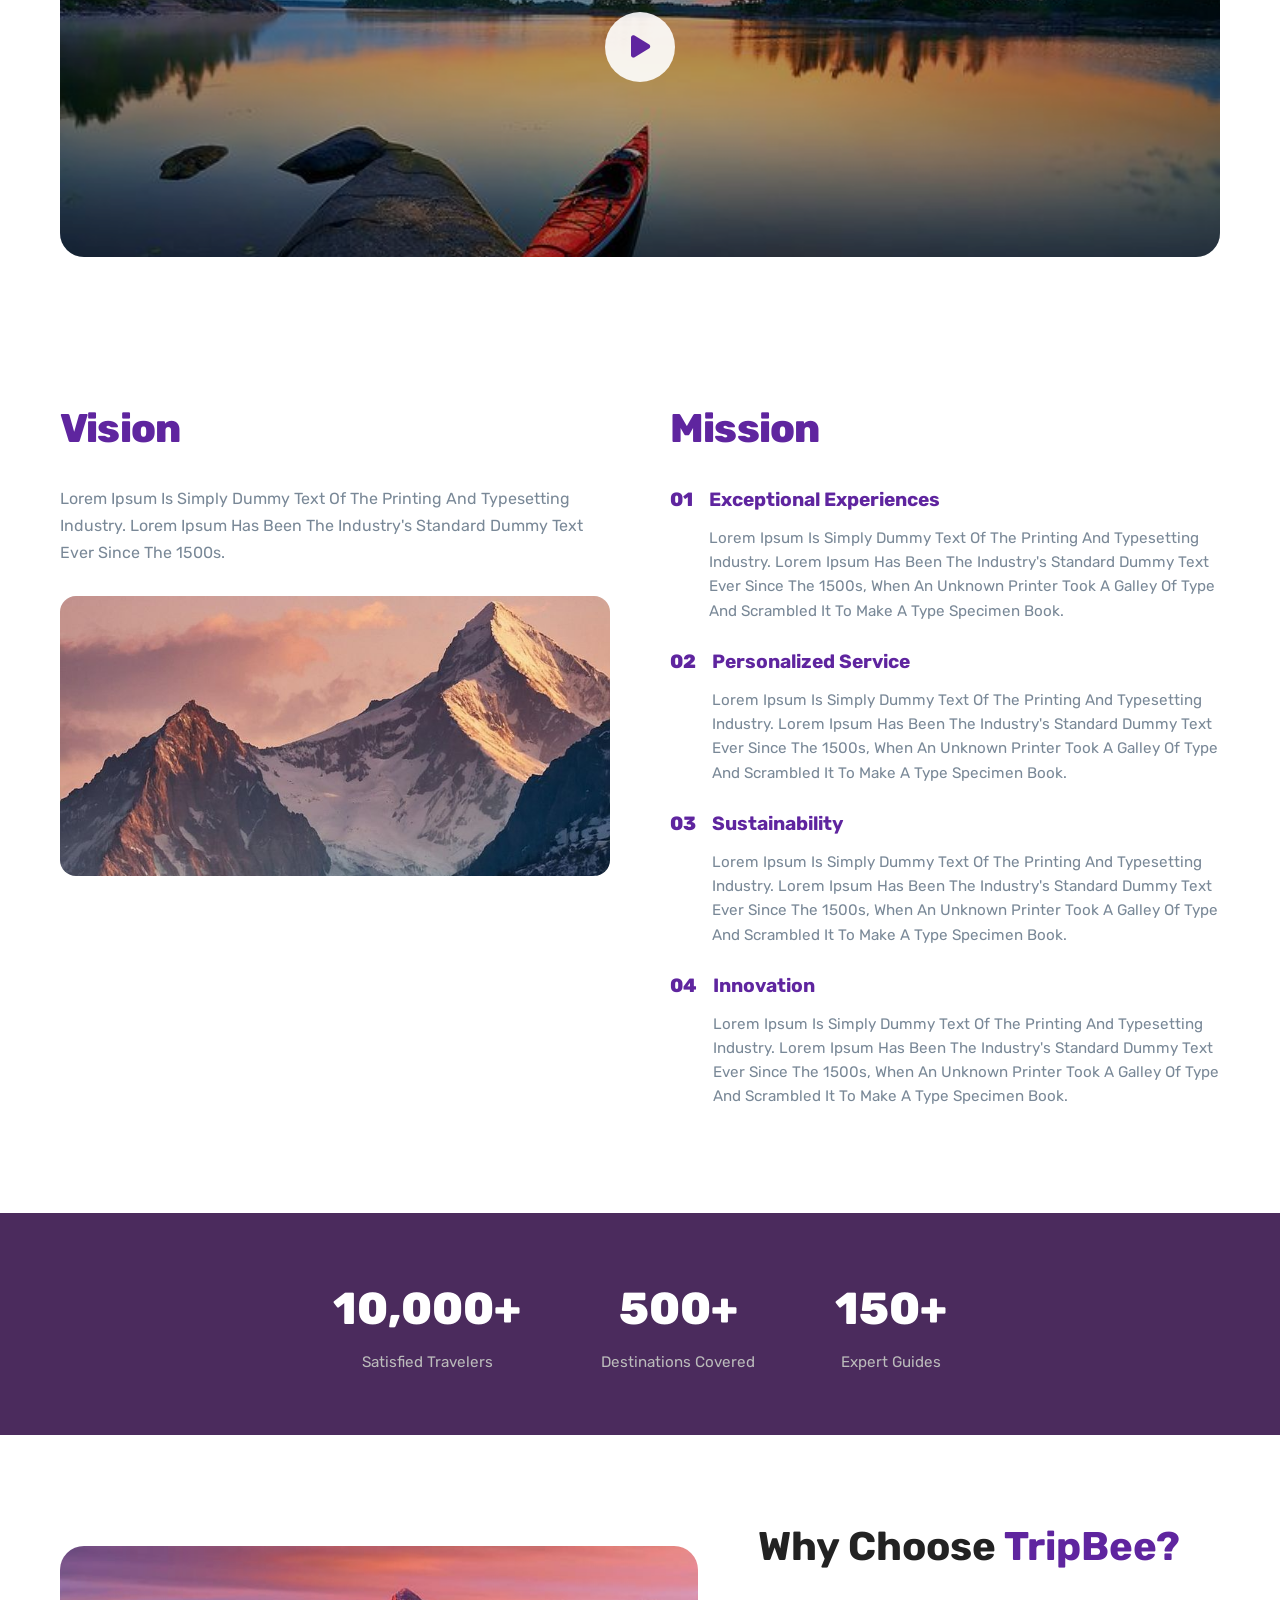
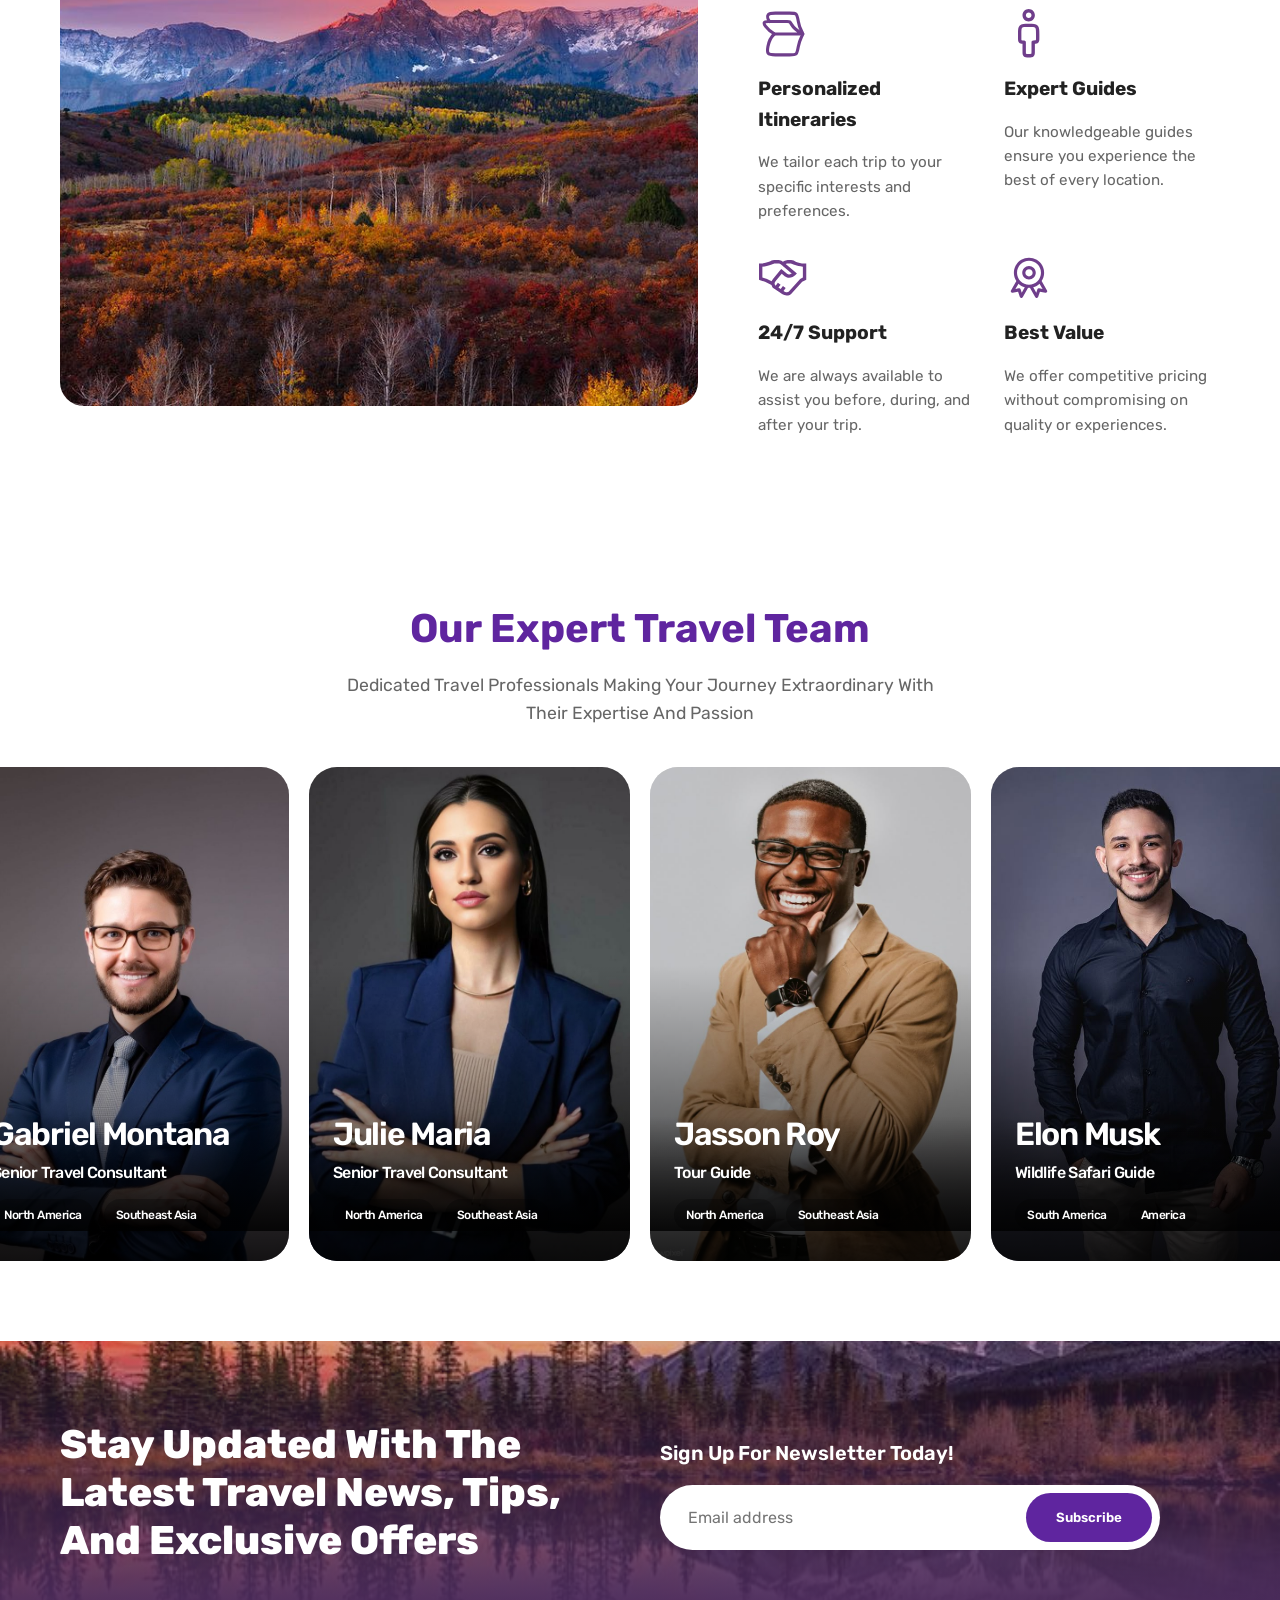
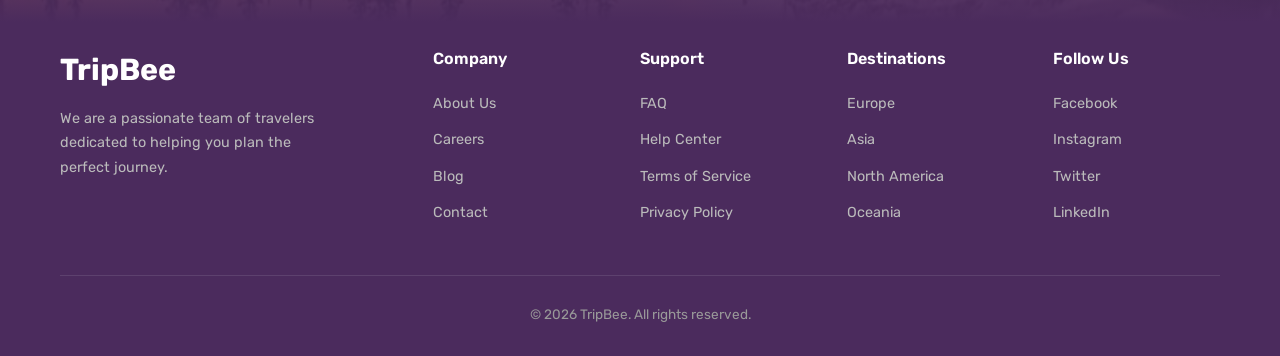
==== commit 6dfe4293: "Last Commit" ====
--- a/About.html
+++ b/About.html
@@ -173,143 +173,201 @@
     <!-- WHY CHOOSE -->
     <section class="why-choose">
         <div class="container">
-            <div class="why-img-wrap">
-                <div class="why-img"></div>
-            </div>
+            <img src="assets/images/home/8.png" alt="Autumn Mountain Landscape" class="why-img">
+
             <div class="why-content">
                 <h2>Why Choose <span>TripBee?</span></h2>
+
                 <div class="features-grid">
                     <div class="feature-item">
-                        <div class="feature-icon"><i class="fas fa-map-marked-alt"></i></div>
+                        <div class="feature-icon"><svg width="54" height="54" viewBox="0 0 54 54" fill="none"
+                                xmlns="http://www.w3.org/2000/svg">
+                                <path
+                                    d="M36.1912 16.6207C39.528 22.545 46.44 25.9268 48.375 27L18 27C16.3215 26.0663 11.511 23.3955 8.24397 18.828C6.86697 16.9043 6.17847 15.9435 6.80397 14.7217C7.43397 13.5 8.81997 13.5 11.5897 13.5L31.4797 13.5C32.9782 13.5 33.7275 13.5 34.2517 13.8082C34.7782 14.1142 35.2485 14.9512 36.1912 16.6207Z"
+                                    stroke="#6F3E8B" stroke-width="3.375" stroke-linecap="round"
+                                    stroke-linejoin="round" />
+                                <path
+                                    d="M17.5635 27C15.939 28.5457 12.0825 33.0255 10.7325 40.545C10.0462 44.352 9.70423 46.2555 11.016 47.88C12.33 49.5 14.4585 49.5 18.7222 49.5L34.0425 49.5C37.9395 49.5 39.888 49.5 41.1052 48.4583C42.3202 47.4188 42.7342 45.1283 43.5577 40.5428C44.2912 36.459 45.4635 33.2707 46.6402 30.9622C47.7967 28.6897 48.375 27.5557 48.375 27C48.375 26.4442 47.7967 25.308 46.6402 23.04C45.4635 20.7292 44.2912 17.541 43.5577 13.455C42.7342 8.874 42.3202 6.58125 41.1052 5.54175C39.888 4.5 37.9395 4.5 34.0402 4.5L18.7245 4.5C14.463 4.5 12.3322 4.5 11.0182 6.12C9.70423 7.74675 10.7325 11.25 12.375 13.5"
+                                    stroke="#6F3E8B" stroke-width="3.375" stroke-linecap="round"
+                                    stroke-linejoin="round" />
+                            </svg>
+                        </div>
+
+
                         <h3>Personalized Itineraries</h3>
-                        <p>Tailored Travel Plans To Suit Your Unique Interests And Needs.</p>
-                    </div>
+                        <p>We tailor each trip to your specific interests and preferences.</p>
+                    </div>
+
                     <div class="feature-item">
-                        <div class="feature-icon"><i class="fas fa-user-tie"></i></div>
+                        <div class="feature-icon"><svg width="22" height="49" viewBox="0 0 22 49" fill="none"
+                                xmlns="http://www.w3.org/2000/svg">
+                                <path fill-rule="evenodd" clip-rule="evenodd"
+                                    d="M16.875 6.1875C16.875 9.6075 14.1075 12.375 10.6875 12.375C7.2675 12.375 4.5 9.6075 4.5 6.1875C4.5 2.7675 7.2675 0 10.6875 0C14.1075 0 16.875 2.7675 16.875 6.1875ZM13.5 6.1875C13.5 5.44158 13.2037 4.72621 12.6762 4.19876C12.1488 3.67132 11.4334 3.375 10.6875 3.375C9.94158 3.375 9.22621 3.67132 8.69876 4.19876C8.17132 4.72621 7.875 5.44158 7.875 6.1875C7.875 6.93342 8.17132 7.64879 8.69876 8.17624C9.22621 8.70368 9.94158 9 10.6875 9C11.4334 9 12.1488 8.70368 12.6762 8.17624C13.2037 7.64879 13.5 6.93342 13.5 6.1875ZM15.705 47.2275C14.5575 48.375 13.095 48.375 10.6875 48.375C8.28 48.375 6.8175 48.375 5.6475 47.205C4.5 46.0575 4.5 44.595 4.5 42.1875V34.8525C3.0375 34.785 2.025 34.56 1.1475 33.705C-6.33299e-07 32.5575 -6.33299e-07 31.095 -6.33299e-07 28.6875V25.3125C-6.33299e-07 20.745 -6.33299e-07 18.2475 1.8 16.4475C3.6225 14.625 6.1425 14.625 10.6875 14.625C15.2325 14.625 17.7525 14.625 19.5525 16.4475C21.375 18.2475 21.375 20.745 21.375 25.3125V28.6875C21.375 31.095 21.375 32.535 20.205 33.7275C19.35 34.5825 18.3375 34.8075 16.875 34.8525L16.875 42.1875C16.875 44.595 16.875 46.035 15.705 47.2275ZM17.1675 18.8325C16.38 18.0225 14.625 18 10.6875 18V18.0225C6.75 18.0225 4.9725 18.045 4.185 18.855C3.3975 19.6425 3.375 21.3975 3.375 25.335V28.71C3.375 29.835 3.375 31.2075 3.5325 31.365C3.78 31.5225 5.0625 31.5225 6.18525 31.5225H6.1875C7.11 31.5225 7.875 32.2875 7.875 33.21L7.875 42.21C7.875 43.335 7.875 44.7075 8.0325 44.865C8.5275 45.18 12.87 45.1575 13.32 44.865C13.5 44.6625 13.5 43.29 13.5 42.1875L13.5 33.1875C13.5 32.265 14.265 31.5 15.1875 31.5H15.192C16.317 31.5 17.595 31.5 17.82 31.365C18 31.1625 18 29.79 18 28.6875V25.3125C18 21.3975 17.955 19.62 17.1675 18.8325Z"
+                                    fill="#6F3E8B" />
+                            </svg></div>
                         <h3>Expert Guides</h3>
-                        <p>Knowledgeable Guides To Enrich Your Travel Experience.</p>
-                    </div>
+                        <p>Our knowledgeable guides ensure you experience the best of every location.</p>
+                    </div>
+
                     <div class="feature-item">
-                        <div class="feature-icon"><i class="fas fa-headset"></i></div>
+                        <div class="feature-icon"><svg width="48" height="36" viewBox="0 0 48 36" fill="none"
+                                xmlns="http://www.w3.org/2000/svg">
+                                <path
+                                    d="M18.0343 0.000778339C18.9709 0.00752834 19.9007 0.0530913 20.8828 0.316341C21.953 0.606023 22.9683 1.0695 23.8882 1.68828C25.1809 0.928903 26.433 0.304528 27.6328 0.157716C29.1229 -0.0262218 30.5066 0.0733412 32.1148 0.107091C34.0217 0.145904 35.2654 1.11959 37.2836 1.89922C39.3002 2.67547 41.8973 3.42809 45.5625 3.42809L47.25 3.42809L47.25 19.6703L46.2999 20.1445L43.1899 21.675L32.1148 34.014L32.0625 34.0663C30.7969 35.3185 29.0891 35.629 27.5805 35.5429C26.0702 35.4585 24.6527 35.0164 23.5204 34.3313C21.0279 32.8277 14.2391 28.1078 14.2391 28.1078L14.0805 28.0015L13.9742 27.8968C13.1709 27.0987 12.7676 26.125 12.4976 25.1023L6.01256 21.832L1.161 20.1985L-9.98378e-07 19.8272L-9.98378e-07 3.42809L1.6875 3.42809C4.52429 3.44925 7.33747 2.91138 9.96638 1.84522C11.9846 1.05715 13.2097 0.0935911 15.1369 0.0530911C16.1662 0.0328411 17.0994 -0.00597166 18.0343 0.000778339ZM17.9837 3.37578C17.2243 3.36903 16.3468 3.40953 15.2398 3.42809C15.0626 3.43484 13.4409 4.12672 11.1797 5.01097C9.26775 5.7619 6.61162 6.42847 3.375 6.64447L3.375 17.4023L7.27819 18.7219H7.38281L7.48912 18.7725L12.6023 21.3578C12.8737 20.5747 13.3046 19.8564 13.8679 19.2484L13.9742 19.0898L21.1461 10.2844L22.2007 8.96478L23.5204 10.0195L28.0547 13.7117C29.5768 14.7664 30.8104 14.4627 32.0625 13.8703C32.4253 13.6982 32.4051 13.6459 32.6953 13.4485L24.9953 7.06634L24.8906 6.96172C22.6041 4.69372 21.1984 3.90903 19.9867 3.58672C19.3792 3.42134 18.7414 3.38253 17.9837 3.37578ZM29.7405 3.42809C29.1775 3.40526 28.6135 3.42274 28.053 3.4804C27.6109 3.53272 27.1097 3.90903 26.6811 4.0609C26.8532 4.21953 26.9781 4.31065 27.1569 4.48278L27.2616 4.58909L36.4905 12.2335L37.9147 13.3945L36.6491 14.7124C36.6491 14.7124 35.4291 16.032 33.5374 16.9281C31.6457 17.8242 28.7246 18.3321 26.1023 16.5062L25.9959 16.3999L22.7273 13.7117L16.5038 21.3578L16.4514 21.4641L16.3991 21.5147C15.2854 22.6167 15.3107 24.3497 16.3991 25.4719C16.4126 25.4837 16.3856 25.5107 16.3991 25.5225C16.4126 25.531 16.6354 25.6626 16.6624 25.6828L18.8781 22.6757L21.6203 24.6805L19.4569 27.5796C20.3344 28.1736 20.7292 28.4841 21.6726 29.1102L23.9389 26.0507L26.6828 28.0555L24.5194 30.9546C24.7117 31.0727 25.1066 31.3377 25.2585 31.4305C25.7918 31.7528 26.8211 32.1156 27.7374 32.1679C28.5997 32.2152 29.2596 32.016 29.5819 31.746L29.6342 31.6937L40.9202 19.1961L41.1311 18.9312L43.875 17.5609L43.875 6.64447C40.6519 6.43353 37.9755 5.79397 36.0703 5.06328C33.8158 4.19928 32.2059 3.48715 32.0102 3.4804L29.7405 3.42809Z"
+                                    fill="#6F3E8B" />
+                            </svg>
+                        </div>
                         <h3>24/7 Support</h3>
-                        <p>Always Here To Assist You, Anywhere And For A Stress-free Journey.</p>
-                    </div>
+                        <p>We are always available to assist you before, during, and after your trip.</p>
+                    </div>
+
                     <div class="feature-item">
-                        <div class="feature-icon"><i class="fas fa-tag"></i></div>
+                        <div class="feature-icon"><svg width="54" height="54" viewBox="0 0 54 54" fill="none"
+                                xmlns="http://www.w3.org/2000/svg">
+                                <path fill-rule="evenodd" clip-rule="evenodd"
+                                    d="M27 14.0625C28.9394 14.0625 30.7994 14.8329 32.1707 16.2043C33.5421 17.5756 34.3125 19.4356 34.3125 21.375C34.3125 23.3144 33.5421 25.1744 32.1707 26.5457C30.7994 27.9171 28.9394 28.6875 27 28.6875C25.0606 28.6875 23.2006 27.9171 21.8293 26.5457C20.4579 25.1744 19.6875 23.3144 19.6875 21.375C19.6875 19.4356 20.4579 17.5756 21.8293 16.2043C23.2006 14.8329 25.0606 14.0625 27 14.0625ZM30.9375 21.375C30.9375 20.3307 30.5227 19.3292 29.7842 18.5908C29.0458 17.8523 28.0443 17.4375 27 17.4375C25.9557 17.4375 24.9542 17.8523 24.2158 18.5908C23.4773 19.3292 23.0625 20.3307 23.0625 21.375C23.0625 22.4193 23.4773 23.4208 24.2158 24.1592C24.9542 24.8977 25.9557 25.3125 27 25.3125C28.0443 25.3125 29.0458 24.8977 29.7842 24.1592C30.5227 23.4208 30.9375 22.4193 30.9375 21.375Z"
+                                    fill="#6F3E8B" />
+                                <path fill-rule="evenodd" clip-rule="evenodd"
+                                    d="M27 5.0625C29.9422 5.0623 32.8297 5.85786 35.3567 7.36491C37.8836 8.87196 39.9559 11.0344 41.3541 13.6232C42.7523 16.212 43.4242 19.1307 43.2988 22.0702C43.1734 25.0098 42.2553 27.8607 40.6418 30.321L46.4625 40.401C46.6241 40.6817 46.7015 41.003 46.6854 41.3265C46.6694 41.65 46.5605 41.9621 46.3719 42.2254C46.1833 42.4888 45.9229 42.6923 45.6218 42.8116C45.3207 42.931 44.9916 42.9611 44.6738 42.8985L38.7923 41.742L36.855 47.412C36.7506 47.7192 36.5599 47.9898 36.3056 48.1913C36.0514 48.3929 35.7444 48.5169 35.4215 48.5485C35.0986 48.58 34.7735 48.5179 34.485 48.3694C34.1965 48.2209 33.957 47.9924 33.795 47.7113L27.99 37.6583C27.3307 37.6998 26.6694 37.6998 26.01 37.6583L20.205 47.7113C20.0429 47.9923 19.8032 48.2207 19.5146 48.369C19.2259 48.5174 18.9007 48.5793 18.5778 48.5475C18.2548 48.5157 17.9479 48.3914 17.6938 48.1896C17.4397 47.9879 17.2492 47.7171 17.145 47.4097L15.2145 41.7263L9.32852 42.8963C9.01055 42.9594 8.68113 42.9296 8.37963 42.8105C8.07814 42.6914 7.81733 42.4879 7.62842 42.2245C7.4395 41.9611 7.33046 41.6488 7.31434 41.325C7.29822 41.0012 7.3757 40.6797 7.53752 40.3988L13.356 30.321C11.7424 27.8605 10.8243 25.0094 10.699 22.0697C10.5736 19.1299 11.2458 16.211 12.6442 13.6222C14.0427 11.0333 16.1153 8.87094 18.6426 7.36405C21.1698 5.85716 24.0576 5.06189 27 5.0625ZM39.9375 21.375C39.9375 17.9438 38.5745 14.6531 36.1482 12.2268C33.722 9.80055 30.4313 8.4375 27 8.4375C23.5688 8.4375 20.2781 9.80055 17.8518 12.2268C15.4256 14.6531 14.0625 17.9438 14.0625 21.375C14.0625 24.8062 15.4256 28.0969 17.8518 30.5232C20.2781 32.9494 23.5688 34.3125 27 34.3125C30.4313 34.3125 33.722 32.9494 36.1482 30.5232C38.5745 28.0969 39.9375 24.8062 39.9375 21.375ZM31.536 37.0485C34.0954 36.3076 36.434 34.9502 38.3468 33.0953L41.6813 38.871L37.998 38.1465C37.5978 38.0679 37.1826 38.137 36.8293 38.3409C36.4761 38.5449 36.2087 38.8699 36.0765 39.2558L34.8615 42.8085L31.536 37.0485ZM19.143 42.7995L22.464 37.0485C19.9046 36.3076 17.5661 34.9502 15.6533 33.0953L12.3233 38.862L16.0088 38.1285C16.4103 38.049 16.827 38.1181 17.1813 38.323C17.5356 38.5279 17.8034 38.8546 17.9348 39.2423L19.143 42.7995Z"
+                                    fill="#6F3E8B" />
+                            </svg></div>
                         <h3>Best Value</h3>
-                        <p>Exceptional Pricing Without Compromising On Quality.</p>
-                    </div>
-                </div>
-            </div>
-        </div>
-    </section>
-
+                        <p>We offer competitive pricing without compromising on quality or experiences.</p>
+                    </div>
+                </div>
+            </div>
+        </div>
+    </section>
     <!-- TEAM -->
-    <section class="team">
-        <div class="container">
-            <h2 class="section-title text-center">Our Expert Travel Team</h2>
-            <p class="section-subtitle text-center">Dedicated Travel Professionals Making Your Journey Extraordinary
-                With Their Expertise And Passion</p>
+    <section class="team" id="team">
+        <div class="container text-center">
+            <h2 class="section-title">Our Expert <span>Travel Team</span></h2>
+            <p class="section-subtitle">Dedicated Travel Professionals Making Your Journey Extraordinary With Their
+                Expertise And Passion</p>
+
             <div class="team-grid">
                 <div class="team-member">
-                    <img src="https://images.unsplash.com/photo-1500648767791-00dcc994a43e?w=400&h=500&fit=crop"
-                        alt="Gabriel Montana" />
+                    <img src="assets/images/persons/15.png" alt="Gabriel Montana">
                     <div class="member-info">
-                        <div class="member-tag">North America</div>
                         <h3>Gabriel Montana</h3>
-                        <p>Senior Tour Consultant</p>
-                    </div>
-                </div>
+                        <p>Senior Travel Consultant</p>
+                        <div class="member-tags">
+                            <span>North America</span>
+                            <span>Southeast Asia</span>
+                        </div>
+                    </div>
+                </div>
+
                 <div class="team-member">
-                    <img src="https://images.unsplash.com/photo-1580489944761-15a19d654956?w=400&h=500&fit=crop"
-                        alt="Julia Maria" />
+                    <img src="assets/images/persons/16.png" alt="Julie Maria">
                     <div class="member-info">
-                        <div class="member-tag">Europe</div>
-                        <h3>Julia Maria</h3>
-                        <p>Asia Tour Consultant</p>
-                    </div>
-                </div>
+                        <h3>Julie Maria</h3>
+                        <p>Senior Travel Consultant</p>
+                        <div class="member-tags">
+                            <span>North America</span>
+                            <span>Southeast Asia</span>
+                        </div>
+                    </div>
+                </div>
+
                 <div class="team-member">
-                    <img src="https://images.unsplash.com/photo-1507003211169-0a1dd7228f2d?w=400&h=500&fit=crop"
-                        alt="Jason Roy" />
+                    <img src="assets/images/persons/17.png" alt="Jasson Roy">
                     <div class="member-info">
-                        <div class="member-tag">Southeast Asia</div>
-                        <h3>Jason Roy</h3>
-                        <p>Adventure Specialist</p>
-                    </div>
-                </div>
+                        <h3>Jasson Roy</h3>
+                        <p>Tour Guide</p>
+                        <div class="member-tags">
+                            <span>North America</span>
+                            <span>Southeast Asia</span>
+                        </div>
+                    </div>
+                </div>
+
                 <div class="team-member">
-                    <img src="https://images.unsplash.com/photo-1519085360753-af0119f7cbe7?w=400&h=500&fit=crop"
-                        alt="Elon Musk" />
+                    <img src="assets/images/persons/18.png" alt="Elon Musk">
                     <div class="member-info">
-                        <div class="member-tag">Africa</div>
                         <h3>Elon Musk</h3>
-                        <p>Africa Safari Guide</p>
-                    </div>
-                </div>
-            </div>
-        </div>
-    </section>
-
-    <!-- NEWSLETTER -->
+                        <p>Wildlife Safari Guide</p>
+                        <div class="member-tags">
+                            <span>South America</span>
+                            <span>America</span>
+                        </div>
+                    </div>
+                </div>
+            </div>
+        </div>
+    </section>
+
+
+    <!-- Newsletter -->
     <section class="newsletter">
         <div class="container">
-            <h2>Stay Updated With The Latest Travel News, Tips, And Exclusive Offers</h2>
+            <h2>Stay Updated With The<br>Latest Travel News, Tips,<br>And Exclusive Offers</h2>
+
             <div class="newsletter-right">
                 <p>Sign Up For Newsletter Today!</p>
                 <div class="newsletter-form">
-                    <input type="email" placeholder="Email address" />
-                    <button>Subscribe</button>
-                </div>
-            </div>
-        </div>
-    </section>
-
-    <!-- FOOTER -->
+                    <input type="email" placeholder="Email address" required>
+                    <button type="submit">Subscribe</button>
+                </div>
+            </div>
+        </div>
+    </section>
+
+    <!-- Footer -->
     <footer>
         <div class="container">
             <div class="footer-grid">
                 <div class="footer-brand">
                     <h3>TripBee</h3>
-                    <p>We Curate Exceptional Travel Experiences To Ensure Every Journey Is Unforgettable. Our Dedicated
-                        Team Provides Personalized Service, From Planning To Execution.</p>
-                </div>
+                    <p>We are a passionate team of travelers dedicated to helping you plan the perfect journey.</p>
+                </div>
+
                 <div class="footer-col">
-                    <h4>About us</h4>
+                    <h4>Company</h4>
                     <ul>
-                        <li><a href="#">Company Overview</a></li>
-                        <li><a href="#">Our team</a></li>
+                        <li><a href="#">About Us</a></li>
+                        <li><a href="#">Careers</a></li>
+                        <li><a href="#">Blog</a></li>
+                        <li><a href="#">Contact</a></li>
                     </ul>
                 </div>
+
                 <div class="footer-col">
                     <h4>Support</h4>
                     <ul>
                         <li><a href="#">FAQ</a></li>
-                        <li><a href="#">Contact Us</a></li>
-                    </ul>
-                </div>
-                <div class="footer-col">
-                    <h4>legal</h4>
-                    <ul>
-                        <li><a href="#">Terms &amp; Conditions</a></li>
+                        <li><a href="#">Help Center</a></li>
+                        <li><a href="#">Terms of Service</a></li>
                         <li><a href="#">Privacy Policy</a></li>
                     </ul>
                 </div>
+
                 <div class="footer-col">
-                    <h4>Follow us</h4>
+                    <h4>Destinations</h4>
+                    <ul>
+                        <li><a href="#">Europe</a></li>
+                        <li><a href="#">Asia</a></li>
+                        <li><a href="#">North America</a></li>
+                        <li><a href="#">Oceania</a></li>
+                    </ul>
+                </div>
+
+                <div class="footer-col">
+                    <h4>Follow Us</h4>
                     <ul>
                         <li><a href="#">Facebook</a></li>
                         <li><a href="#">Instagram</a></li>
+                        <li><a href="#">Twitter</a></li>
                         <li><a href="#">LinkedIn</a></li>
                     </ul>
                 </div>
             </div>
+
             <div class="footer-bottom">
-                <p>&copy; 2026 TripBee. All Rights Reserved.</p>
+                <p>&copy; 2026 TripBee. All rights reserved.</p>
             </div>
         </div>
     </footer>
-
 </body>
 
 </html>
--- a/style.css
+++ b/style.css
@@ -199,7 +199,7 @@
   height: 60vh;
   min-height: 420px;
   background: linear-gradient(rgba(0, 0, 0, .45), rgba(0, 0, 0, .65)),
-    url('https://images.unsplash.com/photo-1506905925346-21bda4d32df4?w=1600') center/cover no-repeat;
+    url('/assets/images/about_us/about1.png') center/cover no-repeat;
 }
 
 body.page-about .hero h1 {
@@ -209,7 +209,7 @@
 
 body.page-about .hero p {
   font-size: 1.1rem;
-  opacity: .85;
+  opacity: 0.85;
   margin-bottom: 28px;
 }
 
@@ -218,7 +218,7 @@
   height: 55vh;
   min-height: 380px;
   background: linear-gradient(rgba(0, 0, 0, .35), rgba(0, 0, 0, .55)),
-    url('https://images.unsplash.com/photo-1501854140801-50d01698950b?w=1600') center/cover no-repeat;
+    url('assets/images/blog/1.jpg') center/cover no-repeat;
 }
 
 body.page-blog .hero h1 {
@@ -382,7 +382,7 @@
 
 /* ── GATEWAY / INTRO (about) ── */
 .gateway {
-  padding: 80px 0;
+  padding: 80px 0 20px;
 }
 
 .gateway .container {
@@ -392,14 +392,15 @@
 }
 
 .gateway-left {
-  flex: 1;
+  width: 100%;
 }
 
 .gateway-left h2 {
-  font-size: 2.4rem;
-  font-weight: 700;
-  margin-bottom: 16px;
+  font-size: 3.5rem;
+  font-weight: 800;
+  margin-bottom: 24px;
   color: var(--text-dark);
+  letter-spacing: -0.04em;
 }
 
 .gateway-left h2 span {
@@ -407,20 +408,20 @@
 }
 
 .gateway-left p {
-  color: var(--text-light);
-  font-size: 1rem;
+  color: #798897;
+  font-size: 1.15rem;
   line-height: 1.7;
 }
 
 /* ── TIMELINE (about) ── */
 .timeline {
-  padding: 40px 0 80px;
+  padding: 20px 0 80px;
 }
 
 .timeline-grid {
   display: grid;
   grid-template-columns: repeat(4, 1fr);
-  gap: 24px;
+  gap: 30px;
   margin-top: 0;
 }
 
@@ -429,30 +430,39 @@
 }
 
 .timeline-year {
-  display: inline-flex;
-  align-items: center;
-  gap: 6px;
+  display: flex;
+  align-items: center;
+  gap: 8px;
   color: var(--primary);
   font-weight: 700;
-  font-size: 1rem;
-  margin-bottom: 10px;
+  font-size: 1.1rem;
+  margin-bottom: 20px;
+  width: 100%;
 }
 
 .timeline-year::before {
-  content: '✦';
-  font-size: .7rem;
+  content: '•';
+  font-size: 1.2rem;
+}
+
+.timeline-year::after {
+  content: '';
+  flex: 1;
+  height: 1px;
+  background-color: #E2E8F0;
+  margin-left: 5px;
 }
 
 .timeline-item h4 {
-  font-size: 1.05rem;
+  font-size: 1.3rem;
   font-weight: 700;
-  margin-bottom: 8px;
-  color: var(--text-dark);
+  margin-bottom: 12px;
+  color: var(--primary);
 }
 
 .timeline-item p {
-  font-size: .9rem;
-  color: var(--text-light);
+  font-size: 0.95rem;
+  color: #798897;
   line-height: 1.6;
 }
 
@@ -477,7 +487,7 @@
   border-radius: var(--border-radius-lg);
   overflow: hidden;
   height: 420px;
-  background: url('https://images.unsplash.com/photo-1501854140801-50d01698950b?w=1400') center/cover no-repeat;
+  background: url('assets/images/about_us/about2.png') center/cover no-repeat;
 }
 
 .video-overlay {
@@ -523,15 +533,17 @@
 }
 
 .vision-col h2 {
-  font-size: 2rem;
-  font-weight: 700;
-  margin-bottom: 16px;
-  color: var(--text-dark);
+  font-size: 2.5rem;
+  font-weight: 800;
+  margin-bottom: 24px;
+  color: var(--primary);
+  letter-spacing: -0.02em;
 }
 
 .vision-col p {
-  color: var(--text-light);
-  font-size: .95rem;
+  color: #798897;
+  font-size: 1rem;
+  line-height: 1.7;
   margin-bottom: 30px;
 }
 
@@ -540,7 +552,7 @@
   height: 280px;
   object-fit: cover;
   border-radius: var(--border-radius-md);
-  background: url('https://images.unsplash.com/photo-1464822759023-fed622ff2c3b?w=800') center/cover;
+  background: url('assets/images/about_us/about3.png') center/cover;
 }
 
 .mission-col {
@@ -548,10 +560,11 @@
 }
 
 .mission-col h2 {
-  font-size: 2rem;
-  font-weight: 700;
-  margin-bottom: 20px;
-  color: var(--text-dark);
+  font-size: 2.5rem;
+  font-weight: 800;
+  margin-bottom: 24px;
+  color: var(--primary);
+  letter-spacing: -0.02em;
 }
 
 .mission-item {
@@ -562,35 +575,30 @@
 }
 
 .mission-num {
-  min-width: 28px;
-  height: 28px;
-  border-radius: 50%;
-  background: var(--primary);
-  color: var(--white);
-  font-size: .85rem;
+  font-size: 1.2rem;
+  font-weight: 800;
+  color: var(--primary);
+  margin-top: 0;
+  display: block;
+}
+
+.mission-text h4 {
+  font-size: 1.2rem;
   font-weight: 700;
-  display: flex;
-  align-items: center;
-  justify-content: center;
-  margin-top: 2px;
-}
-
-.mission-text h4 {
-  font-size: 1rem;
-  font-weight: 700;
-  margin-bottom: 4px;
-  color: var(--text-dark);
+  margin-bottom: 10px;
+  color: var(--primary);
 }
 
 .mission-text p {
-  font-size: .88rem;
-  color: var(--text-light);
+  font-size: 0.95rem;
+  color: #798897;
   line-height: 1.6;
 }
 
 /* ── STATS BANNER (about) ── */
 .stats-banner {
-  background: var(--dark-bg);
+  background: #4B2B5D;
+  ;
   padding: 60px 0;
 }
 
@@ -1228,12 +1236,14 @@
 .team-member .member-info {
   display: flex;
   flex-direction: column;
-  justify-content: center;
-  align-items: center;
+  justify-content: flex-end;
+  align-items: flex-start;
   gap: 12px;
   position: absolute;
   width: 100%;
-  bottom: 40px;
+  bottom: 30px;
+  padding: 0 24px;
+  box-sizing: border-box;
   z-index: 2;
 }
 
@@ -1243,7 +1253,7 @@
   font-weight: 600;
   font-size: 32px;
   line-height: 36px;
-  text-align: center;
+  text-align: left;
   letter-spacing: -0.04em;
   text-transform: capitalize;
   color: #FFFFFF;
@@ -1256,7 +1266,7 @@
   font-weight: 500;
   font-size: 16px;
   line-height: 18px;
-  text-align: center;
+  text-align: left;
   letter-spacing: -0.04em;
   text-transform: capitalize;
   color: #FFFFFF;
@@ -1554,15 +1564,6 @@
   color: var(--white);
 }
 
-body.page-about .newsletter {
-  background: linear-gradient(rgba(0, 0, 0, .6), rgba(0, 0, 0, .6)),
-    url('https://images.unsplash.com/photo-1488085061387-422e29b40080?w=1600') center/cover no-repeat;
-}
-
-body.page-blog .newsletter {
-  background: linear-gradient(rgba(0, 0, 0, .6), rgba(0, 0, 0, .6)),
-    url('https://images.unsplash.com/photo-1464822759023-fed622ff2c3b?w=1600') center/cover no-repeat;
-}
 
 .newsletter .container {
   display: flex;
@@ -1627,7 +1628,7 @@
 footer {
   background-color: #4B2B5D;
   color: var(--white);
-  padding: 70px 0 30px;
+  padding: 1px 0 30px;
 }
 
 .footer-grid {
